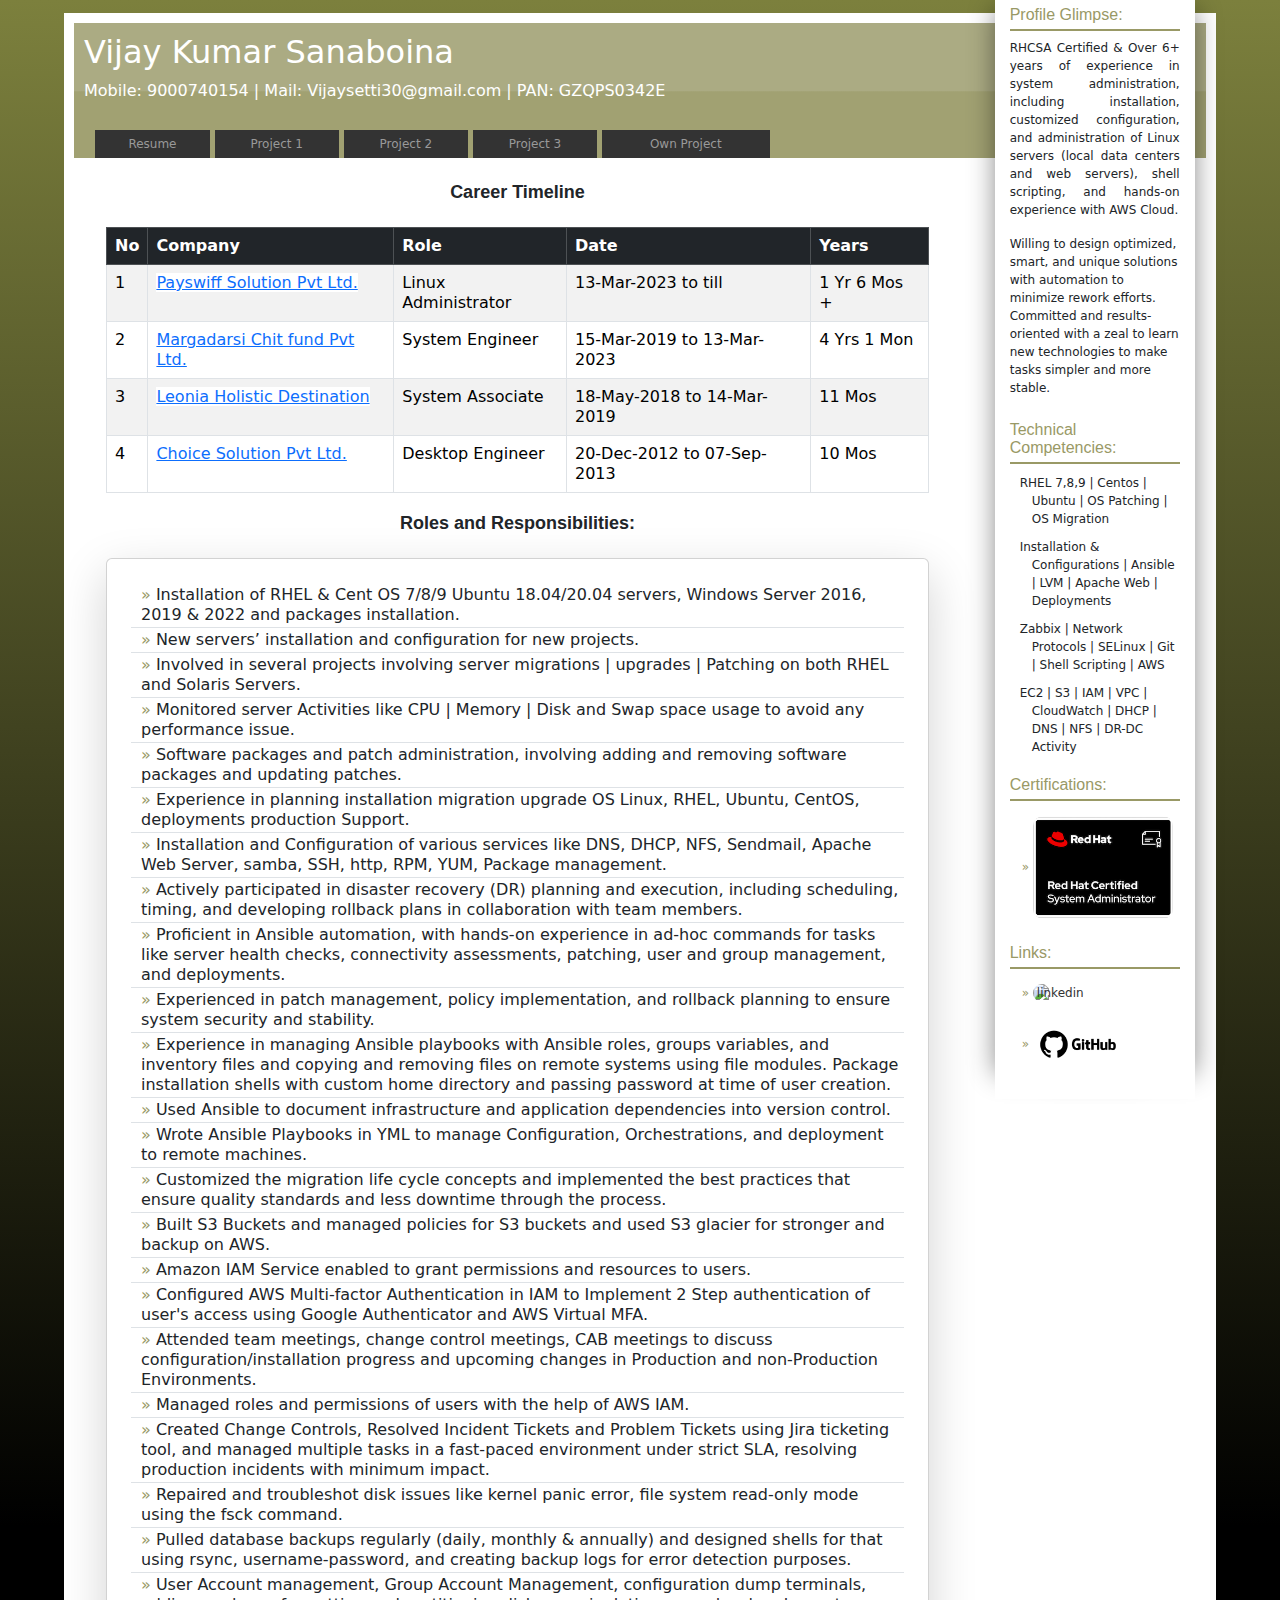
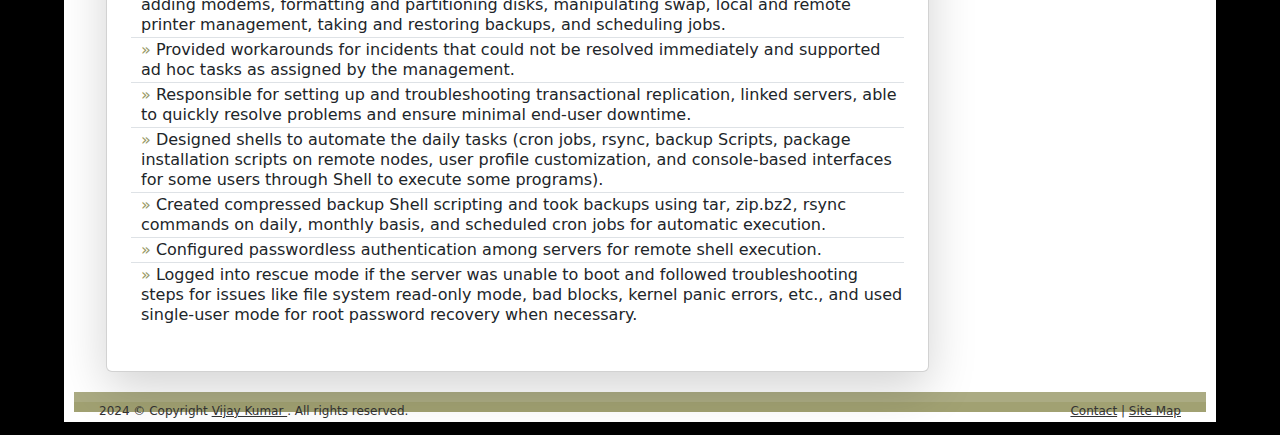
==== index.html @ aaf830ab "Update index.html" ====
<!DOCTYPE html>
<html lang="en">

<head>
	<meta charset="utf-8">
	<meta http-equiv="X-UA-Compatible" content="IE=edge">
	<title>Vijay Resume</title>
	<meta name="viewport" content="width=device-width, initial-scale=1">
	<meta name="Description" lang="en" content="open source x/html and css templates">
	<meta name="author" content="mlp design">
	<meta name="robots" content="index, follow">
	<link rel="stylesheet" href="styles.css">
	<link href="https://cdn.jsdelivr.net/npm/bootstrap@5.3.0-alpha1/dist/css/bootstrap.min.css" rel="stylesheet">
	<!-- Bootstrap JS and dependencies (Popper and Bootstrap JS) CDN -->
	<script src="https://cdn.jsdelivr.net/npm/@popperjs/core@2.11.6/dist/umd/popper.min.js"></script>
	<script src="https://cdn.jsdelivr.net/npm/bootstrap@5.3.0-alpha1/dist/js/bootstrap.min.js"></script>
	<script>
		// Function to display the selected page and hide the other
		function showPage(pageId) {
			// Hide all pages
			var pages = document.querySelectorAll('.page');
			pages.forEach(function (page) {
				page.style.display = 'none';
			});

			// Display the selected page
			document.getElementById(pageId).style.display = 'block';

			// Update active class for menu items
			var links = document.querySelectorAll('#topnav li a');
			links.forEach(function (link) {
				link.classList.remove('active');
			});

			// Add active class to the clicked link
			var selectedLink = document.querySelector(`#topnav li a[href="#${pageId}"]`);
			selectedLink.classList.add('active');
		}

		// Set the default page to 'home'
		window.onload = function () {
			showPage('home'); // Show the Home page by default

		}
	</script>

</head>

<body>
	<!--start wrapper-->
	<div id="wrapper">

		<!--start body-->
		<div id="body">

			<!--start header-->
			<div id="banner">
				<h1>Vijay Kumar Sanaboina </h1>
				<p>Mobile: 9000740154 | Mail: Vijaysetti30@gmail.com | PAN: GZQPS0342E</p>
				<!-- menu -->
				<label for="show-menu" class="responsive">&#9776;</label>
				<input type="checkbox" id="show-menu" role="button">
				<ul id="topnav">
					<li><a href="#" onclick="showPage('home')" class="active"> Resume </a></li>
					<li><a href="#" onclick="showPage('page2')">Project 1</a></li>
					<li><a href="#" onclick="showPage('page3')">Project 2</a></li>
					<li><a href="#" onclick="showPage('page4')">Project 3</a></li>
					<li><a href="#" onclick="showPage('page5')">Own Project</a></li>
				</ul>
				<!-- end menu -->
			</div>
			<!--end of header-->
			<!--start sidebar-->
			<div id="sidebar">
				<!-- Profile Glimpse Section -->
				<div class="sidebar-section">
					<h2 class="section-title">Profile Glimpse:</h2>
					<p class="profile-description" style="text-align: justify;">
						RHCSA Certified & Over 6+ years of experience in system administration, including installation, customized configuration, and administration of Linux servers (local data centers and web servers), shell scripting, and hands-on experience with AWS Cloud.
					</p>
					<p class="profile-description">
						Willing to design optimized, smart, and unique solutions with automation to minimize rework efforts. Committed and results-oriented with a zeal to learn new technologies to make tasks simpler and more stable.
					</p>
				</div>
				
				<!-- Technical Competencies Section -->
				<div class="sidebar-section">
					<h2 class="section-title">Technical Competencies:</h2>
					<ul class="competencies-list">
						<li>RHEL 7,8,9 | Centos | Ubuntu | OS Patching | OS Migration</li>
						<li>Installation & Configurations | Ansible | LVM | Apache Web | Deployments</li>
						<li>Zabbix | Network Protocols | SELinux | Git | Shell Scripting | AWS</li>
						<li>EC2 | S3 | IAM | VPC | CloudWatch | DHCP | DNS | NFS | DR-DC Activity</li>
					</ul>
				</div>
			
				<!-- Certifications Section -->
				<div class="sidebar-section">
					<h2 class="section-title">Certifications:</h2>
					<ul class="certifications-list">
						<li>
							<a href="https://rhtapps.redhat.com/verify?certId=240-163-774">
								<img src="redhat.png" alt="Redhat Certification" class="certification-image" style="width: 140px;border-radius: 10px;">
							</a>
						</li>
					</ul>
				</div>
			
				<!-- Links Section -->
				<div class="sidebar-section">
					<h2 class="section-title">Links:</h2>
					<ul class="links-list">
						<li><a href="https://www.linkedin.com/in/vijay-kumar-sanaboina-860546143/" target="_blank"><img src="linkedin.png" alt="linkedin" style="width: 80px;border-radius: 10px;"></a></li>
						<li><a href="http://www.mlpdesign.net" target="_blank"><img src="GitHub-logo.png" alt="github" style="width: 90px;border-radius: 20px;"></a></li>
					</ul>
				</div>
			</div>
			<div class="clear"></div>
			<!--end of sidebar-->

			<!--start containter-->
			<div id="container">

				<!--start content-->
				<div id="content">
					<div id="home" class="page" style="display:none;">
						<!--post item-->
						<div class="item">
							<div class="container mt-1">
								<h1 class="text-center mb-4"><strong>Career Timeline</strong></h1>

								<!-- Responsive Table with Hover, Striped Rows, and Borders -->
								<div class="table-responsive">
									<table class="table table-striped table-hover table-bordered">
										<thead class="table-dark">
											<tr>
												<th>No</th>
												<th>Company</th>
												<th>Role</th>
												<th>Date</th>
												<th>Years</th>
											</tr>
										</thead>
										<tbody>
											<tr>
												<td>1</td>
												<td><a href="https://www.payswiff.com" target="_blank">Payswiff Solution
														Pvt Ltd.</a></td>
												<td>Linux Administrator</td>
												<td>13-Mar-2023 to till</td>
												<td>1 Yr 6 Mos +</td>
											</tr>
											<tr>
												<td>2</td>
												<td><a href="https://www.margadarsi.com" target="_blank">Margadarsi Chit
														fund Pvt Ltd.</a></td>
												<td>System Engineer</td>
												<td>15-Mar-2019 to 13-Mar-2023</td>
												<td>4 Yrs 1 Mon</td>
											</tr>
											<tr>
												<td>3</td>
												<td><a href="https://www.leonia.in" target="_blank">Leonia Holistic
														Destination</a></td>
												<td>System Associate</td>
												<td>18-May-2018 to 14-Mar-2019</td>
												<td>11 Mos</td>
											</tr>
											<tr>
												<td>4</td>
												<td><a href="https://www.choice-solutions.com" target="_blank">Choice
														Solution Pvt Ltd.</a></td>
												<td>Desktop Engineer</td>
												<td>20-Dec-2012 to 07-Sep-2013</td>
												<td>10 Mos</td>
											</tr>
										</tbody>
									</table>
								</div>
							</div>

							<div class="container mt-1">
								<h1 class="roles-heading text-center mb-4"><strong>Roles and Responsibilities:</strong>
								</h1>

								<div class="card p-4 shadow-lg">
									<div class="roles-list">
										<!-- Use Bootstrap List Group to style without bullet points -->
										<ul class="list-group list-group-flush">
											<li class="list-group-item">Installation of RHEL & Cent OS 7/8/9 Ubuntu
												18.04/20.04 servers, Windows Server 2016, 2019 & 2022 and packages
												installation.</li>
											<li class="list-group-item">New servers’ installation and configuration for
												new projects.</li>
											<li class="list-group-item">Involved in several projects involving server
												migrations | upgrades | Patching on both RHEL and Solaris Servers.</li>
											<li class="list-group-item">Monitored server Activities like CPU | Memory |
												Disk and Swap space usage to avoid any performance issue.</li>
											<li class="list-group-item">Software packages and patch administration,
												involving adding and removing software packages and updating patches.
											</li>
											<li class="list-group-item">Experience in planning installation migration
												upgrade OS Linux, RHEL, Ubuntu, CentOS, deployments production Support.
											</li>
											<li class="list-group-item">Installation and Configuration of various
												services like DNS, DHCP, NFS, Sendmail, Apache Web Server, samba, SSH,
												http, RPM, YUM, Package management.</li>
											<li class="list-group-item">Actively participated in disaster recovery (DR)
												planning and execution, including scheduling, timing, and developing
												rollback plans in collaboration with team members.</li>
											<li class="list-group-item">Proficient in Ansible automation, with hands-on
												experience in ad-hoc commands for tasks like server health checks,
												connectivity assessments, patching, user and group management, and
												deployments.</li>
											<li class="list-group-item">Experienced in patch management, policy
												implementation, and rollback planning to ensure system security and
												stability.</li>
											<li class="list-group-item">Experience in managing Ansible playbooks with
												Ansible roles, groups variables, and inventory files and copying and
												removing files on remote systems using file modules. Package
												installation shells with custom home directory and passing password at
												time of user creation.</li>
											<li class="list-group-item">Used Ansible to document infrastructure and
												application dependencies into version control.</li>
											<li class="list-group-item">Wrote Ansible Playbooks in YML to manage
												Configuration, Orchestrations, and deployment to remote machines.</li>
											<li class="list-group-item">Customized the migration life cycle concepts and
												implemented the best practices that ensure quality standards and less
												downtime through the process.</li>
											<li class="list-group-item">Built S3 Buckets and managed policies for S3
												buckets and used S3 glacier for stronger and backup on AWS.</li>
											<li class="list-group-item">Amazon IAM Service enabled to
												grant permissions and resources to users.</li>
											<li class="list-group-item">Configured AWS Multi-factor Authentication in
												IAM to Implement 2 Step authentication of user's access using Google
												Authenticator and AWS Virtual MFA.</li>
											<li class="list-group-item">Attended team meetings, change control meetings,
												CAB meetings to discuss configuration/installation progress and upcoming
												changes in Production and non-Production Environments.</li>
											<li class="list-group-item">Managed roles and permissions of users with the
												help of AWS IAM.</li>
											<li class="list-group-item">Created Change Controls, Resolved Incident
												Tickets and Problem Tickets using Jira ticketing tool, and managed
												multiple tasks in a fast-paced environment under strict SLA, resolving
												production incidents with minimum impact.</li>
											<li class="list-group-item">Repaired and troubleshot disk issues like kernel
												panic error, file system read-only mode using the fsck command.</li>
											<li class="list-group-item">Pulled database backups regularly (daily,
												monthly & annually) and designed shells for that using rsync,
												username-password, and creating backup logs for error detection
												purposes.</li>
											<li class="list-group-item">User Account management, Group Account
												Management, configuration dump terminals, adding modems, formatting and
												partitioning disks, manipulating swap, local and remote printer
												management, taking and restoring backups, and scheduling jobs.</li>
											<li class="list-group-item">Provided workarounds for incidents that could
												not be resolved immediately and supported ad hoc tasks as assigned by
												the management.</li>
											<li class="list-group-item">Responsible for setting up and troubleshooting
												transactional replication, linked servers, able to quickly resolve
												problems and ensure minimal end-user downtime.</li>
											<li class="list-group-item">Designed shells to automate the daily tasks
												(cron jobs, rsync, backup Scripts, package installation scripts on
												remote nodes, user profile customization, and console-based interfaces
												for some users through Shell to execute some programs).</li>
											<li class="list-group-item">Created compressed backup Shell scripting and
												took backups using tar, zip.bz2, rsync commands on daily, monthly basis,
												and scheduled cron jobs for automatic execution.</li>
											<li class="list-group-item">Configured passwordless authentication among
												servers for remote shell execution.</li>
											<li class="list-group-item">Logged into rescue mode if the server was unable
												to boot and followed troubleshooting steps for issues like file system
												read-only mode, bad blocks, kernel panic errors, etc., and used
												single-user mode for root password recovery when necessary.</li>
										</ul>
									</div>
								</div>
							</div>


						</div>

						<!--end of another post item-->
					</div>
					<!-- Page 2 Content -->
					<div id="page2" class="page" style="display:none;">
						<div class="item">
							<div class="container mt-5">
								<h1 id="Projects" class="text-center"><strong>Project-1</strong></h1>
								<div class="accordion" id="accordionExample">
									<!-- Accordion Item 1: Project Overview (PAYSWIFF SOLUTIONS PVT LTD) -->
									<div class="accordion-item">
										<h2 class="accordion-header" id="headingOne">
											<button class="accordion-button" type="button" data-bs-toggle="collapse"
												data-bs-target="#collapseOne" aria-expanded="true"
												aria-controls="collapseOne">
												<strong>Company Details & Role</strong>
											</button>
										</h2>
										<div id="collapseOne" class="accordion-collapse collapse show"
											aria-labelledby="headingOne" data-bs-parent="#accordionExample">
											<div class="accordion-body">
												<table class="table">
													<thead>
														<tr>
															<th>Company Name</th>
															<th>Product Type</th>
															<th>Designation</th>
															<th>Duration</th>
														</tr>
													</thead>
													<tbody>
														<tr>
															<td>PAYSWIFF SOLUTIONS PVT LTD</td>
															<td>Own Products</td>
															<td>Linux Engineer</td>
															<td>Mar 2023 to Present</td>
														</tr>
													</tbody>
												</table>
											</div>
										</div>
									</div>

									<!-- Accordion Item 2: Project Name and Description -->
									<div class="accordion-item">
										<h2 class="accordion-header" id="headingTwo">
											<button class="accordion-button collapsed" type="button"
												data-bs-toggle="collapse" data-bs-target="#collapseTwo"
												aria-expanded="false" aria-controls="collapseTwo">
												<strong>Project Name and Description</strong>
											</button>
										</h2>
										<div id="collapseTwo" class="accordion-collapse collapse"
											aria-labelledby="headingTwo" data-bs-parent="#accordionExample">
											<div class="accordion-body">
												<p><strong>Project Name:</strong> Internal Project</p>
												<p><strong>Description:</strong> Deploying and managing various Linux
													servers and applications.</p>
												<p><strong>Certification:</strong> <a
														href="https://rhtapps.redhat.com/verify?certId=240-163-774"
														target="_blank">RHCSA</a></p>
											</div>
										</div>
									</div>

									<!-- Accordion Item 3: Roles & Responsibilities (Part 1) -->
									<div class="accordion-item">
										<h2 class="accordion-header" id="headingThree">
											<button class="accordion-button collapsed" type="button"
												data-bs-toggle="collapse" data-bs-target="#collapseThree"
												aria-expanded="false" aria-controls="collapseThree">
												<strong>Roles & Responsibilities (Part 1)</strong>
											</button>
										</h2>
										<div id="collapseThree" class="accordion-collapse collapse"
											aria-labelledby="headingThree" data-bs-parent="#accordionExample">
											<div class="accordion-body">
												<h5>Roles & Responsibilities:</h5>
												<ul>
													<li>Worked as engineer – Operations (L1/L2 Support)</li>
													<li>Installation of RHEL & Cent OS 6/7/8, Ubuntu 18.04/20.04
														servers, Windows Server 2016, 2019 & 2022 and packages
														installation.</li>
													<li>Installing/Configuring Java, Tomcat8/9, Glassfish4.1, Node.js,
														Angular, MySQL, Apache and other applications as per
														requirement.</li>
													<li>Assisted in the deployment and maintenance of over 250+ Linux
														servers, honing skills in server management and configuration.
													</li>
													<li>Created and maintained user accounts, Groups, permissions, and
														access rights, establishing a foundation for system security
														protocols.</li>
													<li>Supported the roll-out of system updates and patches through
														Ansible, ensuring 99.9% system availability.</li>
												</ul>
											</div>
										</div>
									</div>

									<!-- Accordion Item 4: Roles & Responsibilities (Part 2) -->
									<div class="accordion-item">
										<h2 class="accordion-header" id="headingFour">
											<button class="accordion-button collapsed" type="button"
												data-bs-toggle="collapse" data-bs-target="#collapseFour"
												aria-expanded="false" aria-controls="collapseFour">
												<strong>Roles & Responsibilities (Part 2)</strong>
											</button>
										</h2>
										<div id="collapseFour" class="accordion-collapse collapse"
											aria-labelledby="headingFour" data-bs-parent="#accordionExample">
											<div class="accordion-body">
												<ul>
													<li>Conducted regular system maintenance tasks, ensuring the
														reliability and stability of end-user computing platforms.</li>
													<li>Automated server health checks, which reduced the mean time to
														resolve (MTTR) server issues by 25%.</li>
													<li>Implemented a security protocol that leveraged SELinux, reducing
														system vulnerability exposure by over 50%.</li>
													<li>Customized Ansible Playbooks for system automation tasks,
														increasing the productivity of the admin team by 35%.</li>
													<li>Hands-on experience handling Kernel panic issues like Control-D,
														grub, bluescreen errors.</li>
													<li>Created user-friendly documentation on IT procedures, enhancing
														efficiency and user self-sufficiency.</li>
													<li>Manage FTP Accounts: Create/Delete/Modify user accounts
														information and resetting of passwords.</li>
													<li>Configuring LVM and managing the volumes.</li>
													<li>Installed and configured Apache server. Installed SSL
														certificates. Renewed SSL yearly.</li>
													<li>Responsible for Installation, Configuration, and support of
														Tomcat application.</li>
													<li>Deploying and maintaining various versions of Payswiff product,
														as per demand.</li>
													<li>Troubleshooting and configuring SSH, telnet related issues and
														customizing the default port usage of SSH to some servers to
														maintain company confidential information security purpose.</li>
													<li>Responsible for monitoring the application and all the servers
														on a daily basis.</li>
													<li>Have a habit of documenting all the daily work done as a daily
														report and sending it out to the manager.</li>
												</ul>
											</div>
										</div>
									</div>
								</div>
							</div>
						</div>
					</div>

					<!-- Page 3 Content -->
					<div id="page3" class="page" style="display:none;">
						<div class="item">
							<div class="container mt-5">
								<h1 id="Projects" class="text-center"><strong>Project-2</strong></h1>
								<div class="accordion" id="accordionExample">

									<!-- Accordion Item 1: Project Overview (Margadarsi Chit Fund Pvt Ltd) -->
									<div class="accordion-item">
										<h2 class="accordion-header" id="headingOne">
											<button class="accordion-button" type="button" data-bs-toggle="collapse"
												data-bs-target="#collapseOne" aria-expanded="true"
												aria-controls="collapseOne">
												<strong>Company Details & Role</strong>
											</button>
										</h2>
										<div id="collapseOne" class="accordion-collapse collapse show"
											aria-labelledby="headingOne" data-bs-parent="#accordionExample">
											<div class="accordion-body">
												<table class="table">
													<thead>
														<tr>
															<th>Company Name</th>
															<th>Product Type</th>
															<th>Designation</th>
															<th>Duration</th>
														</tr>
													</thead>
													<tbody>
														<tr>
															<td>Margadarsi Chit Fund Pvt Ltd</td>
															<td>Own Products</td>
															<td>System Engineer</td>
															<td>Mar 2019 to Mar 2023</td>
														</tr>
													</tbody>
												</table>
											</div>
										</div>
									</div>

									<!-- Accordion Item 2: Project Name and Description -->
									<div class="accordion-item">
										<h2 class="accordion-header" id="headingTwo">
											<button class="accordion-button collapsed" type="button"
												data-bs-toggle="collapse" data-bs-target="#collapseTwo"
												aria-expanded="false" aria-controls="collapseTwo">
												<strong>Project Name and Description</strong>
											</button>
										</h2>
										<div id="collapseTwo" class="accordion-collapse collapse"
											aria-labelledby="headingTwo" data-bs-parent="#accordionExample">
											<div class="accordion-body">
												<p><strong>Project Name:</strong> Internal Project</p>
												<p><strong>Description:</strong> Deploying and managing various Linux
													servers and Desktop and Network.</p>
											</div>
										</div>
									</div>

									<!-- Accordion Item 3: Roles & Responsibilities (Part 1) -->
									<div class="accordion-item">
										<h2 class="accordion-header" id="headingThree">
											<button class="accordion-button collapsed" type="button"
												data-bs-toggle="collapse" data-bs-target="#collapseThree"
												aria-expanded="false" aria-controls="collapseThree">
												<strong>Roles & Responsibilities (Part 1)</strong>
											</button>
										</h2>
										<div id="collapseThree" class="accordion-collapse collapse"
											aria-labelledby="headingThree" data-bs-parent="#accordionExample">
											<div class="accordion-body">
												<h5>Roles & Responsibilities:</h5>
												<ul>
													<li>Installation of RHEL & Cent OS 6/7/8, Ubuntu 18.04/20.04
														servers, and packages installation.</li>
													<li>Installation and migration knowledge on physical servers like
														HPe Proliant DL180, Power Edge T550 Tower Server, HPE DL360, IBM
														X, Blade Series Server with ILO Configuration.</li>
													<li>Involved in several projects involving server migrations,
														upgrades, and patching on both RHEL and Solaris Servers.</li>
													<li>Monitored server activities like CPU, Memory, Disk, and Swap
														space usage to avoid any performance issues.</li>
													<li>Software packages and patch administration, involving adding and
														removing software packages and updating patches.</li>
													<li>Maintaining a consistently high level of service delivery for
														requests and changes.</li>
												</ul>
											</div>
										</div>
									</div>

									<!-- Accordion Item 4: Roles & Responsibilities (Part 2) -->
									<div class="accordion-item">
										<h2 class="accordion-header" id="headingFour">
											<button class="accordion-button collapsed" type="button"
												data-bs-toggle="collapse" data-bs-target="#collapseFour"
												aria-expanded="false" aria-controls="collapseFour">
												<strong>Roles & Responsibilities (Part 2)</strong>
											</button>
										</h2>
										<div id="collapseFour" class="accordion-collapse collapse"
											aria-labelledby="headingFour" data-bs-parent="#accordionExample">
											<div class="accordion-body">
												<ul>
													<li>Pulling database backups regularly (daily, monthly, and
														annually) and designing shells for that by using rsync,
														username-password, and creating backup logs for error detection
														purposes.</li>
													<li>User Account management, Group Account Management, configuration
														dump terminals, adding modems, formatting and partitioning
														disks, manipulating swap, local and remote printer management,
														taking and restoring backups, scheduling jobs.</li>
													<li>Handled several upgrades and patching tasks for RHEL and Solaris
														servers.</li>
													<li>Implemented a security protocol that leveraged SELinux, reducing
														system vulnerability exposure by over 50%.</li>
													<li>Created and maintained user accounts, groups, permissions, and
														access rights, establishing a foundation for system security
														protocols.</li>
													<li>Performed regular system maintenance tasks, ensuring the
														reliability and stability of the platforms.</li>
												</ul>
											</div>
										</div>
									</div>

								</div>
							</div>


						</div>
					</div>

					<!-- Page 4 Content -->
					<div id="page4" class="page" style="display:none;">
						<div class="item">
							<div class="container mt-5">
								<h1 id="Projects" class="text-center"><strong>Project-3</strong></h1>
								<div class="accordion" id="accordionExample">

									<!-- Accordion Item 1: Project Overview (Margadarsi Chit Fund Pvt Ltd) -->
									<div class="accordion-item">
										<h2 class="accordion-header" id="headingOne">
											<button class="accordion-button" type="button" data-bs-toggle="collapse"
												data-bs-target="#collapseOne" aria-expanded="true"
												aria-controls="collapseOne">
												<strong>Company Details & Role</strong>
											</button>
										</h2>
										<div id="collapseOne" class="accordion-collapse collapse show"
											aria-labelledby="headingOne" data-bs-parent="#accordionExample">
											<div class="accordion-body">
												<table class="table">
													<thead>
														<tr>
															<th>Company Name</th>
															<th>Product Type</th>
															<th>Designation</th>
															<th>Duration</th>
														</tr>
													</thead>
													<tbody>
														<tr>
															<td>Leonia Holistic</td>
															<td>Own Products</td>
															<td>Technical Associate</td>
															<td>Mar 2018 to Mar 2019</td>
														</tr>
													</tbody>
												</table>
											</div>
										</div>
									</div>

									<!-- Accordion Item 2: Project Name and Description -->
									<div class="accordion-item">
										<h2 class="accordion-header" id="headingTwo">
											<button class="accordion-button collapsed" type="button"
												data-bs-toggle="collapse" data-bs-target="#collapseTwo"
												aria-expanded="false" aria-controls="collapseTwo">
												<strong>Project Name and Description</strong>
											</button>
										</h2>
										<div id="collapseTwo" class="accordion-collapse collapse"
											aria-labelledby="headingTwo" data-bs-parent="#accordionExample">
											<div class="accordion-body">
												<p><strong>Project Name:</strong> Internal Project</p>
												<p><strong>Description:</strong> Deploying and managing Windows, Linux, Ubuntu, and Desktop and Network.</p>
											</div>
										</div>
									</div>

									

									<!-- Accordion Item 4: Roles & Responsibilities (Part 2) -->
									<div class="accordion-item">
										<h2 class="accordion-header" id="headingFour">
											<button class="accordion-button collapsed" type="button"
												data-bs-toggle="collapse" data-bs-target="#collapseFour"
												aria-expanded="false" aria-controls="collapseFour">
												<strong>Roles & Responsibilities</strong>
											</button>
										</h2>
										<div id="collapseFour" class="accordion-collapse collapse"
											aria-labelledby="headingFour" data-bs-parent="#accordionExample">
											<div class="accordion-body">
												<ul>
													<li>Working on Linux servers in virtualized environment</li>
													<li>Creating Basic file permissions</li>
													<li>Managing file systems (Creating file systems, extending file
														systems)</li>
													<li>Adding and Removing Packages using RPM and YUM</li>
													<li>Hands-on experience in User Administration Activities - Account
														Creation/Deletion/Modification</li>
													<li>Installing Firmware Upgrades, kernel patches, system
														configuration, performance tuning on C Unix/Linux systems</li>
													<li>Install and test desktop software applications and internet
														browsers</li>
												</ul>
											</div>
										</div>
									</div>

								</div>
							</div>
						</div>
					</div>

					<!-- Page 5 Content -->
					<div id="page5" class="page" style="display:none;">
						<div class="item">
							<div class="container mt-5">
								<h1 id="Projects" class="text-center"><strong>Own Project</strong></h1>
								<div class="accordion" id="accordionExample">

									<!-- Accordion Item 1: Project Overview (Margadarsi Chit Fund Pvt Ltd) -->
									<div class="accordion-item">
										<h2 class="accordion-header" id="headingOne">
											<button class="accordion-button" type="button" data-bs-toggle="collapse"
												data-bs-target="#collapseOne" aria-expanded="true"
												aria-controls="collapseOne">
												<strong>Company Details & Role</strong>
											</button>
										</h2>
										<div id="collapseOne" class="accordion-collapse collapse show"
											aria-labelledby="headingOne" data-bs-parent="#accordionExample">
											<div class="accordion-body">
												<table class="table">
													<thead>
														<tr>
															<th>Company Name</th>
															<th>Product Type</th>
															<th>Designation</th>
															<th>Duration</th>
														</tr>
													</thead>
													<tbody>
														<tr>
															<td>Self Project</td>
															<td>Web Depolyment</td>
															<td>Linux environment</td>
															<td>On Going</td>
														</tr>
													</tbody>
												</table>
											</div>
										</div>
									</div>

									<!-- Accordion Item 2: Project Name and Description -->
									<div class="accordion-item">
										<h2 class="accordion-header" id="headingTwo">
											<button class="accordion-button collapsed" type="button"
												data-bs-toggle="collapse" data-bs-target="#collapseTwo"
												aria-expanded="false" aria-controls="collapseTwo">
												<strong>Project Name and Description</strong>
											</button>
										</h2>
										<div id="collapseTwo" class="accordion-collapse collapse"
											aria-labelledby="headingTwo" data-bs-parent="#accordionExample">
											<div class="accordion-body">
												<p><strong>Project Name:</strong> Self Project</p>
												<p><strong>Description:</strong> Installing Linux servers & Deploying web application.</p>
											</div>
										</div>
									</div>

									

									<!-- Accordion Item 4: Roles & Responsibilities (Part 2) -->
									<div class="accordion-item">
										<h2 class="accordion-header" id="headingFour">
											<button class="accordion-button collapsed" type="button"
												data-bs-toggle="collapse" data-bs-target="#collapseFour"
												aria-expanded="false" aria-controls="collapseFour">
												<strong>Roles & Responsibilities</strong>
											</button>
										</h2>
										<div id="collapseFour" class="accordion-collapse collapse"
											aria-labelledby="headingFour" data-bs-parent="#accordionExample">
											<div class="accordion-body">
												<ul>
													<li>Linux Servers Installation.</li>
													<li>Ansible & Ngnix Install and Configuration.</li>
													<li>Good hands-on Experience in Ansible ad-hoc commands</li>
													<li>Adding and Removing Packages using RPM and YUM</li>
													<li>Hands-on experience in User Administration Activities - Account
														Creation/Deletion/Modification</li>
													<li>Installing Firmware Upgrades, kernel patches, system
														configuration, performance tuning on C Unix/Linux systems</li>
													<li>Install and test desktop software applications and internet
														browsers</li>
												</ul>
											</div>
										</div>
									</div>

								</div>
							</div>
						</div>
						</div>
					</div>
					<!--end of content-->

				</div>

				<!--end of container-->

			</div>
			<!--end of body-->

			<!--start footer-->
			<div id="footer">
				<div>
					<span class="left">2024 &copy; Copyright <a href="#">Vijay Kumar </a>. All rights reserved.</span>
				<span class="right"><a href="#">Contact</a> | <a href="#">Site Map</a></span>
				<p class="show-footer">2017 &copy; Copyright <a href="#">Your Name</a>. All rights reserved.<br /><a
						href="#">Contact</a> | <a href="#">Site Map</a></p>
				</div>
			</div>
			<!--end of footer-->

		</div>
		<!--end of wrapper-->

		
		</div>
		<!--end of credits-->

</body>

</html>
---- styles.css ----
/*  
Template Name: mlpdesign07.1 Khaki
Version: Pure CSS version
Author:webmasterneo, MLP Design
Author URI: http://www.mlpdesign.net/
*/

/* Global Settings */
@import url(https://fonts.googleapis.com/css?family=Open+Sans);
body {
background: #000;
background: -moz-linear-gradient(top, #7c803d 0%, #000000 75%, #000000 100%);
background: -webkit-gradient(left top, left bottom, color-stop(0%, #7c803d), color-stop(75%, #000000), color-stop(100%, #000000));
background: -webkit-linear-gradient(top, #7c803d 0%, #000000 75%, #000000 100%);
background: -o-linear-gradient(top, #7c803d 0%, #000000 75%, #000000 100%);
background: -ms-linear-gradient(top, #7c803d 0%, #000000 75%, #000000 100%);
background: linear-gradient(to bottom, #7c803d 0%, #000000 75%, #000000 100%);
filter: progid:DXImageTransform.Microsoft.gradient( startColorstr='#7c803d', endColorstr='#000000', GradientType=0 );
	color: #111;
	margin: 0.05;
	font-family: 'Open Sans', sans-serif;
	font-size: 13px;
	line-height: 18px;
	min-width: 600px;
}
h1 {
	font-size: 20px;
	line-height: 9px;
}
h2 {
	font-size: 18px;
	line-height: 22px;
}
h3 {
	font-size: 16px;
	line-height: 20px;
}
a {
	background-color: inherit;
	color: #996;
	text-decoration: none;
}
a:hover {
	text-decoration: underline;
}
blockquote {
	background-color: inherit;
	color: #999;
	font: italic 15px "Times New Roman", serif;
	border-left: 5px solid #996;
	padding: 2px 15px;
}

/* Wrapper Settings */
#wrapper {
	background: #fff;
	border: none;
	padding: 10px;
	margin: 1% auto;
	width: 90%;
}

#body {
	margin: 0;
}

#container {
	padding: 0;
	margin: 0;
	}

/* Other Settings*/

#banner {
	position: relative;
	padding: 10px;
	height: 135px;
	border: 0px;
	color: #fff;
	background: #abab83;
	background: -moz-linear-gradient(top, #abab83 0%, #abab83 0%, #abab83 50%, #a1a172 51%, #a1a172 100%);
	background: -webkit-gradient(left top, left bottom, color-stop(0%, #abab83), color-stop(0%, #abab83), color-stop(50%, #abab83), color-stop(51%, #a1a172), color-stop(100%, #a1a172));
	background: -webkit-linear-gradient(top, #abab83 0%, #abab83 0%, #abab83 50%, #a1a172 51%, #a1a172 100%);
	background: -o-linear-gradient(top, #abab83 0%, #abab83 0%, #abab83 50%, #a1a172 51%, #a1a172 100%);
	background: -ms-linear-gradient(top, #abab83 0%, #abab83 0%, #abab83 50%, #a1a172 51%, #a1a172 100%);
	background: linear-gradient(to bottom, #abab83 0%, #abab83 0%, #abab83 50%, #a1a172 51%, #a1a172 100%);
	filter: progid:DXImageTransform.Microsoft.gradient( startColorstr='#abab83', endColorstr='#a1a172', GradientType=0 );
}

#banner h1 {
	font-size: 32px;
}

#banner h1 em {
	font-style: normal;
	text-decoration: none;
	color: #111;
}

#show-menu {
	display: none;
}
.responsive {
	background-color: inherit;
	color: #fff;
	text-align: left;
	font-weight: normal;
	font-size: 1.5em;
	padding: 0;
	position: absolute;
	top: 80%;
	display: none;
}

ul#topnav {
	list-style-type: none;
	margin: 0 0 0 1%;
	display: table;
	padding: 0;
	overflow: hidden;
	width: 60%;
	position: absolute;
	bottom: 0;
}

ul#topnav li {
	display: table-cell;
	text-align: center;
}

ul#topnav li a {
	background: #333;
	color: #999;
	border: none;
	display: block;
	margin-right: 5px;
	padding: 5px 0px;
	text-decoration: none;
	font-size: 12px;
}

ul#topnav li a.active,
ul#topnav li a.active:hover {
	background: #fff;
	color: #333;
}

ul#topnav li a:hover {
	background: #cc9;
	color: #111;
}

#sidebar {
	background: #fff;
	float: right;
	width: 200px;
	margin: -175px 1% 50px auto;
	padding: 15px;
	font-size: 12px;
	-webkit-box-shadow: 25px 0px 25px -25px rgba(0, 0, 0, 0.45),
		-25px 0px 25px -25px rgba(0, 0, 0, 0.45);
	-moz-box-shadow: 25px 0px 25px -25px rgba(0, 0, 0, 0.45),
		-25px 0px 25px -25px rgba(0, 0, 0, 0.45);
	box-shadow: 25px 0px 25px -25px rgba(0, 0, 0, 0.45),
		-25px 0px 25px -25px rgba(0, 0, 0, 0.45);
	position: relative;
}

#sidebar h2 {
	background-color: inherit;
	color: #996;
	font: normal 16px Arial, sans-serif;
	border-bottom: 2px solid #996;
	padding: 8px 0 5px 0;
}

#sidebar ul {
	list-style: none;
	padding: 2px;
	margin: 0;
}

#sidebar ul li {
	list-style-position: inside;
	padding: 0 0 10px 20px;
	text-indent: -1em;
}

#sidebar ul li a {
	background-color: inherit;
	color: #333;
	text-decoration: none;
	padding: 5px 2px;
	display: block;
}

#sidebar ul li a:hover {
	background-color: #cc9;
	color: #fff;
}

#sidebar ul li a:before {
	content: "\00BB  ";
	color: #996;
}

#content {
	text-align: left;
	padding: 20px;
	margin-right: 245px;
}

#content h1 {
	font: normal 18px Arial, sans-serif;
	padding: 0;
}

#content ul {
	list-style: none;
}

#content ul li {
	padding: 2px 0 2px 10px;
	margin: 0;
}

#content ul li:before {
	content: "\00BB  ";
	color: #996;
}

#content .item {
	line-height: 1.25em;
	margin: 0;
}

#content .item p {
	text-align: justify;
}

#content .item span {
	background-color: inherit;
	color: #999;
	font-size: 11px;
}

#footer {
	padding: 10px;
	
	border: 0px;
	color: #333;
	font-size: 12px;
	background: #abab83;
	background: -moz-linear-gradient(top, #abab83 0%, #abab83 0%, #abab83 50%, #a1a172 51%, #a1a172 100%);
	background: -webkit-gradient(left top, left bottom, color-stop(0%, #abab83), color-stop(0%, #abab83), color-stop(50%, #abab83), color-stop(51%, #a1a172), color-stop(100%, #a1a172));
	background: -webkit-linear-gradient(top, #abab83 0%, #abab83 0%, #abab83 50%, #a1a172 51%, #a1a172 100%);
	background: -o-linear-gradient(top, #abab83 0%, #abab83 0%, #abab83 50%, #a1a172 51%, #a1a172 100%);
	background: -ms-linear-gradient(top, #abab83 0%, #abab83 0%, #abab83 50%, #a1a172 51%, #a1a172 100%);
	background: linear-gradient(to bottom, #abab83 0%, #abab83 0%, #abab83 50%, #a1a172 51%, #a1a172 100%);
	filter: progid:DXImageTransform.Microsoft.gradient( startColorstr='#abab83', endColorstr='#a1a172', GradientType=0 );
	clear: both;
	height: fit-content;
	
}

#footer a {
	background-color: inherit;
	color: #333;
}

#footer a:hover {
	background-color: inherit;
	color: #fff;
	text-decoration: none;
}

#footer span.left {
	text-align: left;
	padding-left: 15px;
	float: left;
}

#footer span.right {
	text-align: right;
	padding-right: 15px;
	float: right;
}

#footer p.show-footer {
	margin: 0;
	display: none;
}

#credits {
	width: 90%;
	background-color: inherit;
	color: #999;
	position: relative;
	bottom: 0;
	padding: 10px 0;
	font: normal 11px Arial, sans-serif;
	text-align: right;
	margin: 0 auto;
}

#credits a {
	background-color: inherit;
	color: #999;
	text-decoration: none;
}

#credits a:hover {
	background-color: inherit;
	color: #fff;
	text-decoration: none;
}

/* Begin responsive styles */
@media screen and (max-width : 700px){

body { font-size:12px; }
blockquote {
	font-size: 13px;
	border-left-width: 3px;
	padding: 1px 5px 1px 10px;
	margin: 0;
}
/* banner */
/*#banner { height:170px;}*/
#banner h1 {font-size:28px;}
#banner p {width:60%;}

/* menu */
ul#topnav {display:none;}
.responsive { display:block;}
#show-menu:checked ~ ul#topnav {display: block; position: absolute; top:100%; width:50%; margin:0 0 0 -8%; overflow:visible;}
ul#topnav li { display: block; text-align:left; margin:0 0 1px 15%;}
ul#topnav li a { padding-left:20px; border-radius: 0px; -moz-border-radius: 0px; -webkit-border-radius: 0px; font-size:10px;}
/*ul#topnav li a:hover { background: rgba(255,0,85,1); color:rgba(255,255,255,255);}*/
ul#topnav li a.active, ul#topnav li a.active:hover {    background: #eee;  color: #000;}


/* sidebar */
#sidebar { width: 28%; padding:5px; font-size:10px; line-height:1.25em; }
#sidebar h2 { font-size:12px; }

/* content */
#content { margin-right: 33%;}
#content h1 { font-size:14px; font-weight:bold;}
#content .item span { font-size:10px;}
#content ul {margin-left:0; padding-left:0;}
#content ul li {margin-left:0; padding-left:0;}


/* footer */
#footer { font-size:10px; text-align: center; padding-bottom:20px;}
#footer span {display:none;}
#footer p.show-footer {display: block; }
#credits { font-size:80%; text-align:center;}
}


/* Custom CSS for alternating row colors */
.table-striped tbody tr:nth-of-type(odd) {
	background-color: #afceec; /* Light gray for odd rows */
	color: rgb(241, 188, 188);
}
.table-striped tbody tr:nth-of-type(even) {
	background-color: #ffffff; /* White for even rows */
}
/* Custom header color */
.table-dark thead {
	background-color: #a1c5e9; /* Dark color for the header */
	color:rgb(104, 165, 221);
}
/* Custom Styling for the Roles and Responsibilities Section */
.roles-heading {
	
	font-weight: bold;
	margin-bottom: 20px;
}
.roles-list {
	margin-bottom: 20px;
}
.roles-list p {
	font-size: 1.1rem;
	margin-left: 20px;
	line-height: 1.6;
}
/* Highlighting specific lines */
.highlight-text {
	background-color: #46df20; /* Yellow background */
	font-weight: bold;
	width: fit-content;
}
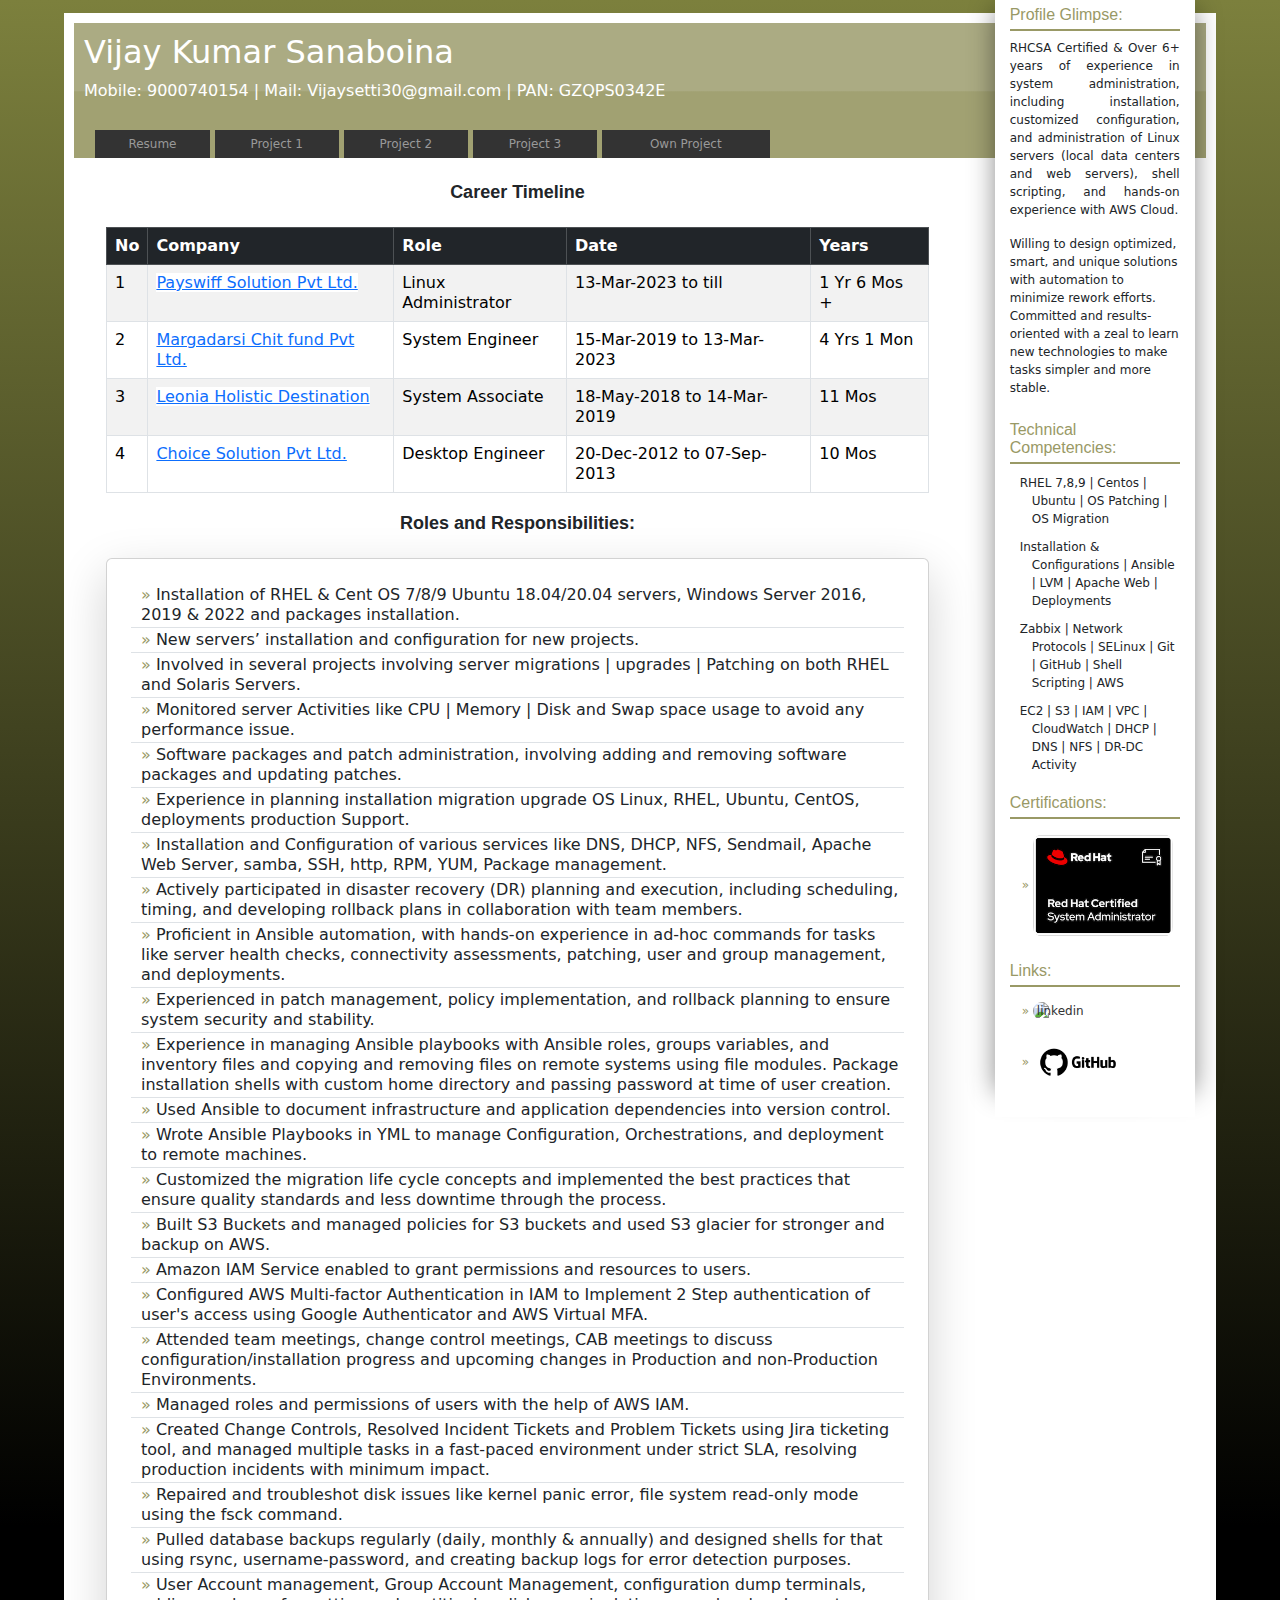
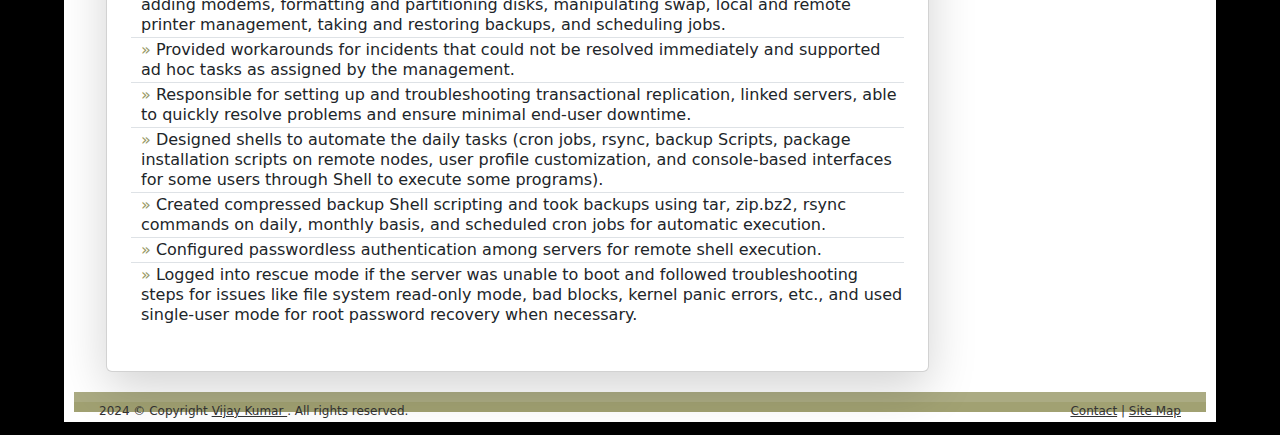
==== commit d53777d9: "Update index.html" ====
--- a/index.html
+++ b/index.html
@@ -89,7 +89,7 @@
 					<ul class="competencies-list">
 						<li>RHEL 7,8,9 | Centos | Ubuntu | OS Patching | OS Migration</li>
 						<li>Installation & Configurations | Ansible | LVM | Apache Web | Deployments</li>
-						<li>Zabbix | Network Protocols | SELinux | Git | Shell Scripting | AWS</li>
+						<li>Zabbix | Network Protocols | SELinux | Git | GitHub | Shell Scripting | AWS</li>
 						<li>EC2 | S3 | IAM | VPC | CloudWatch | DHCP | DNS | NFS | DR-DC Activity</li>
 					</ul>
 				</div>
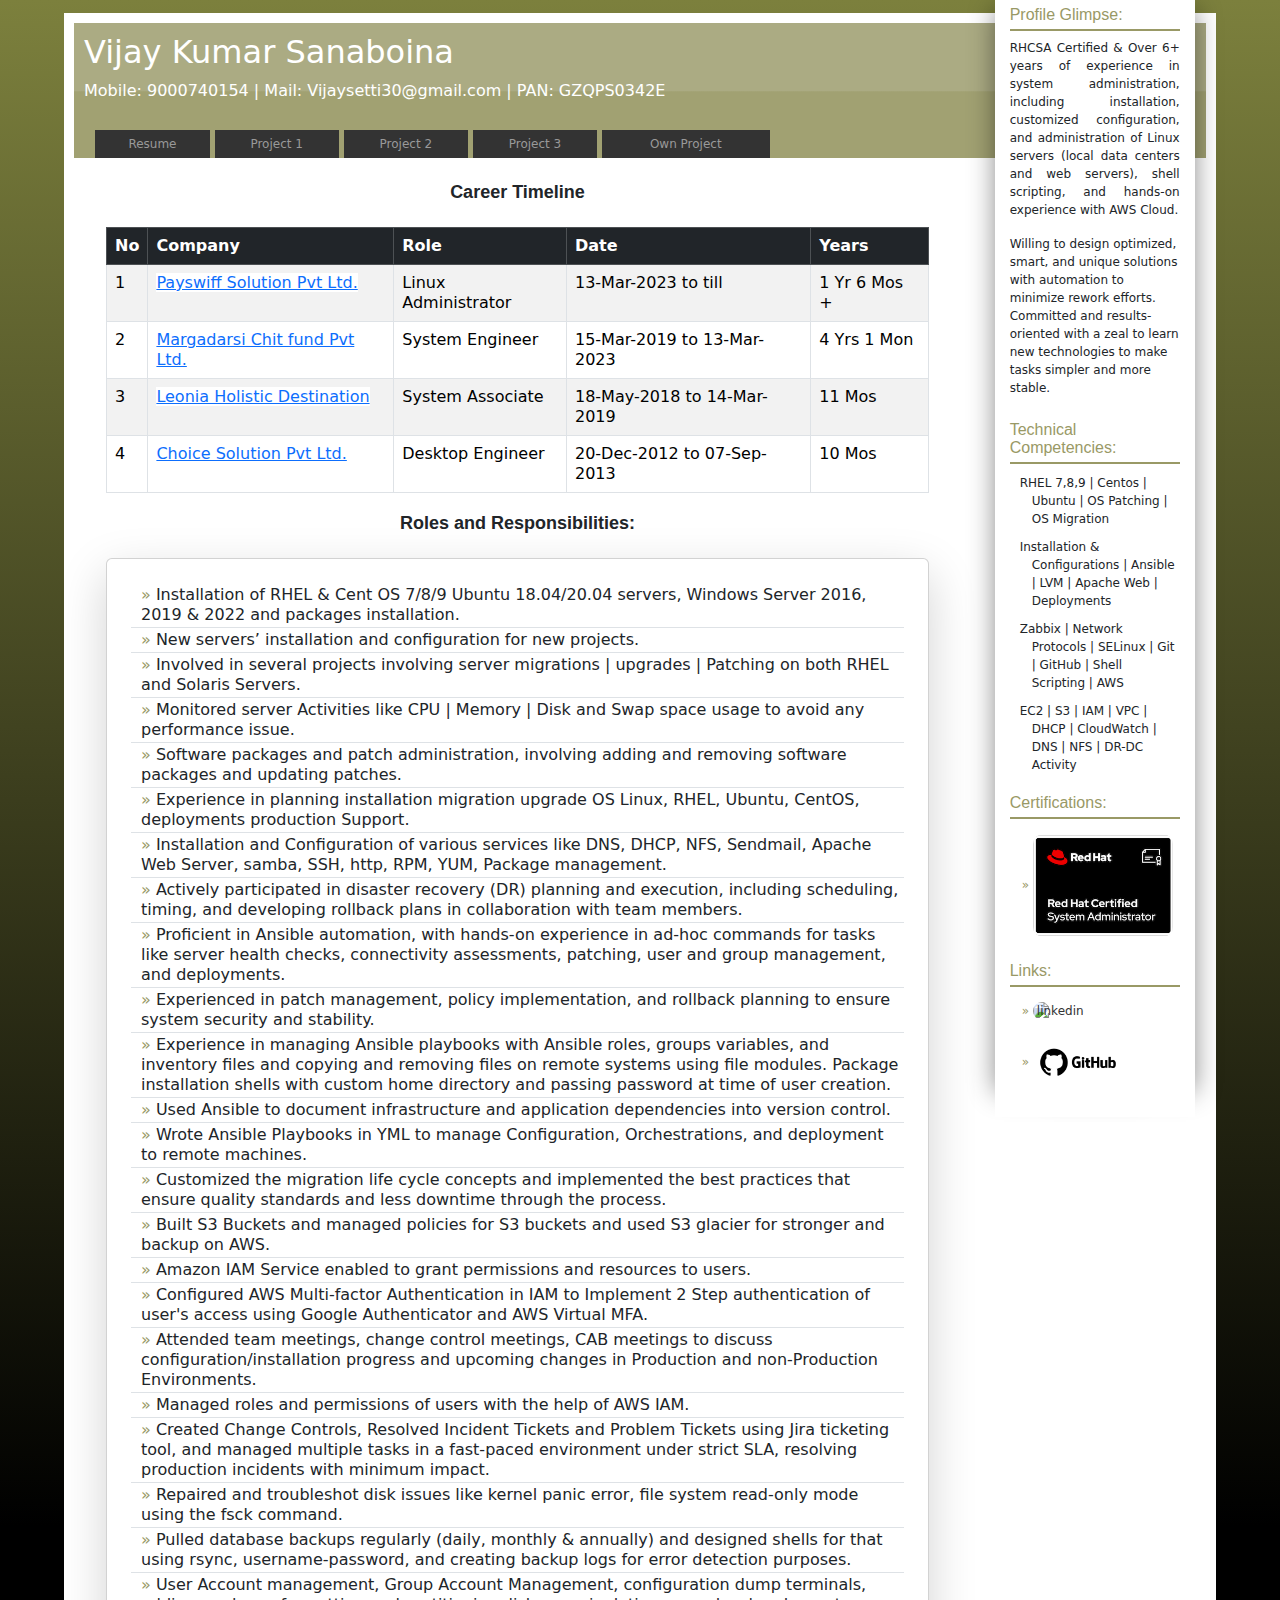
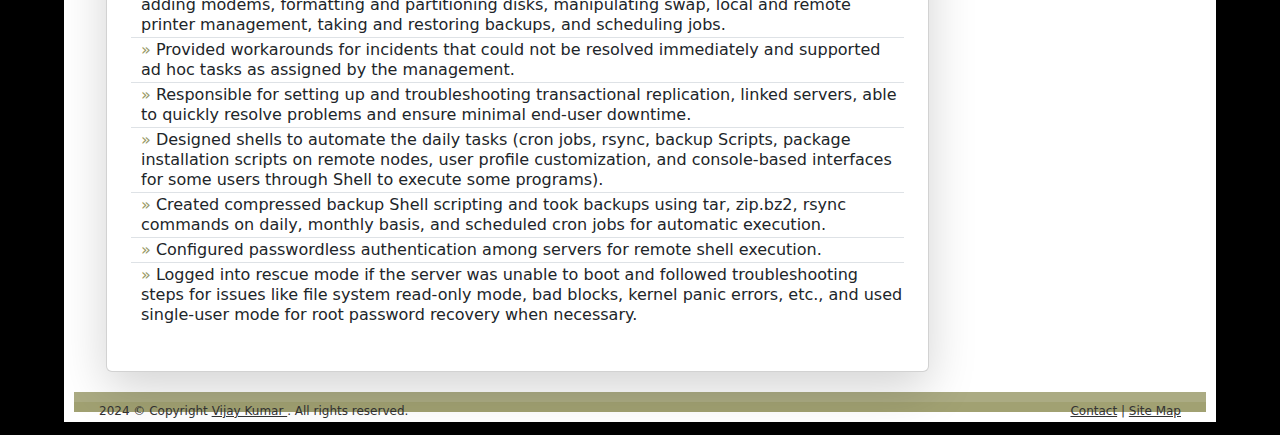
==== commit ba37b398: "Update index.html" ====
--- a/index.html
+++ b/index.html
@@ -90,7 +90,7 @@
 						<li>RHEL 7,8,9 | Centos | Ubuntu | OS Patching | OS Migration</li>
 						<li>Installation & Configurations | Ansible | LVM | Apache Web | Deployments</li>
 						<li>Zabbix | Network Protocols | SELinux | Git | GitHub | Shell Scripting | AWS</li>
-						<li>EC2 | S3 | IAM | VPC | CloudWatch | DHCP | DNS | NFS | DR-DC Activity</li>
+						<li>EC2 | S3 | IAM | VPC | DHCP | CloudWatch | DNS | NFS | DR-DC Activity</li>
 					</ul>
 				</div>
 			
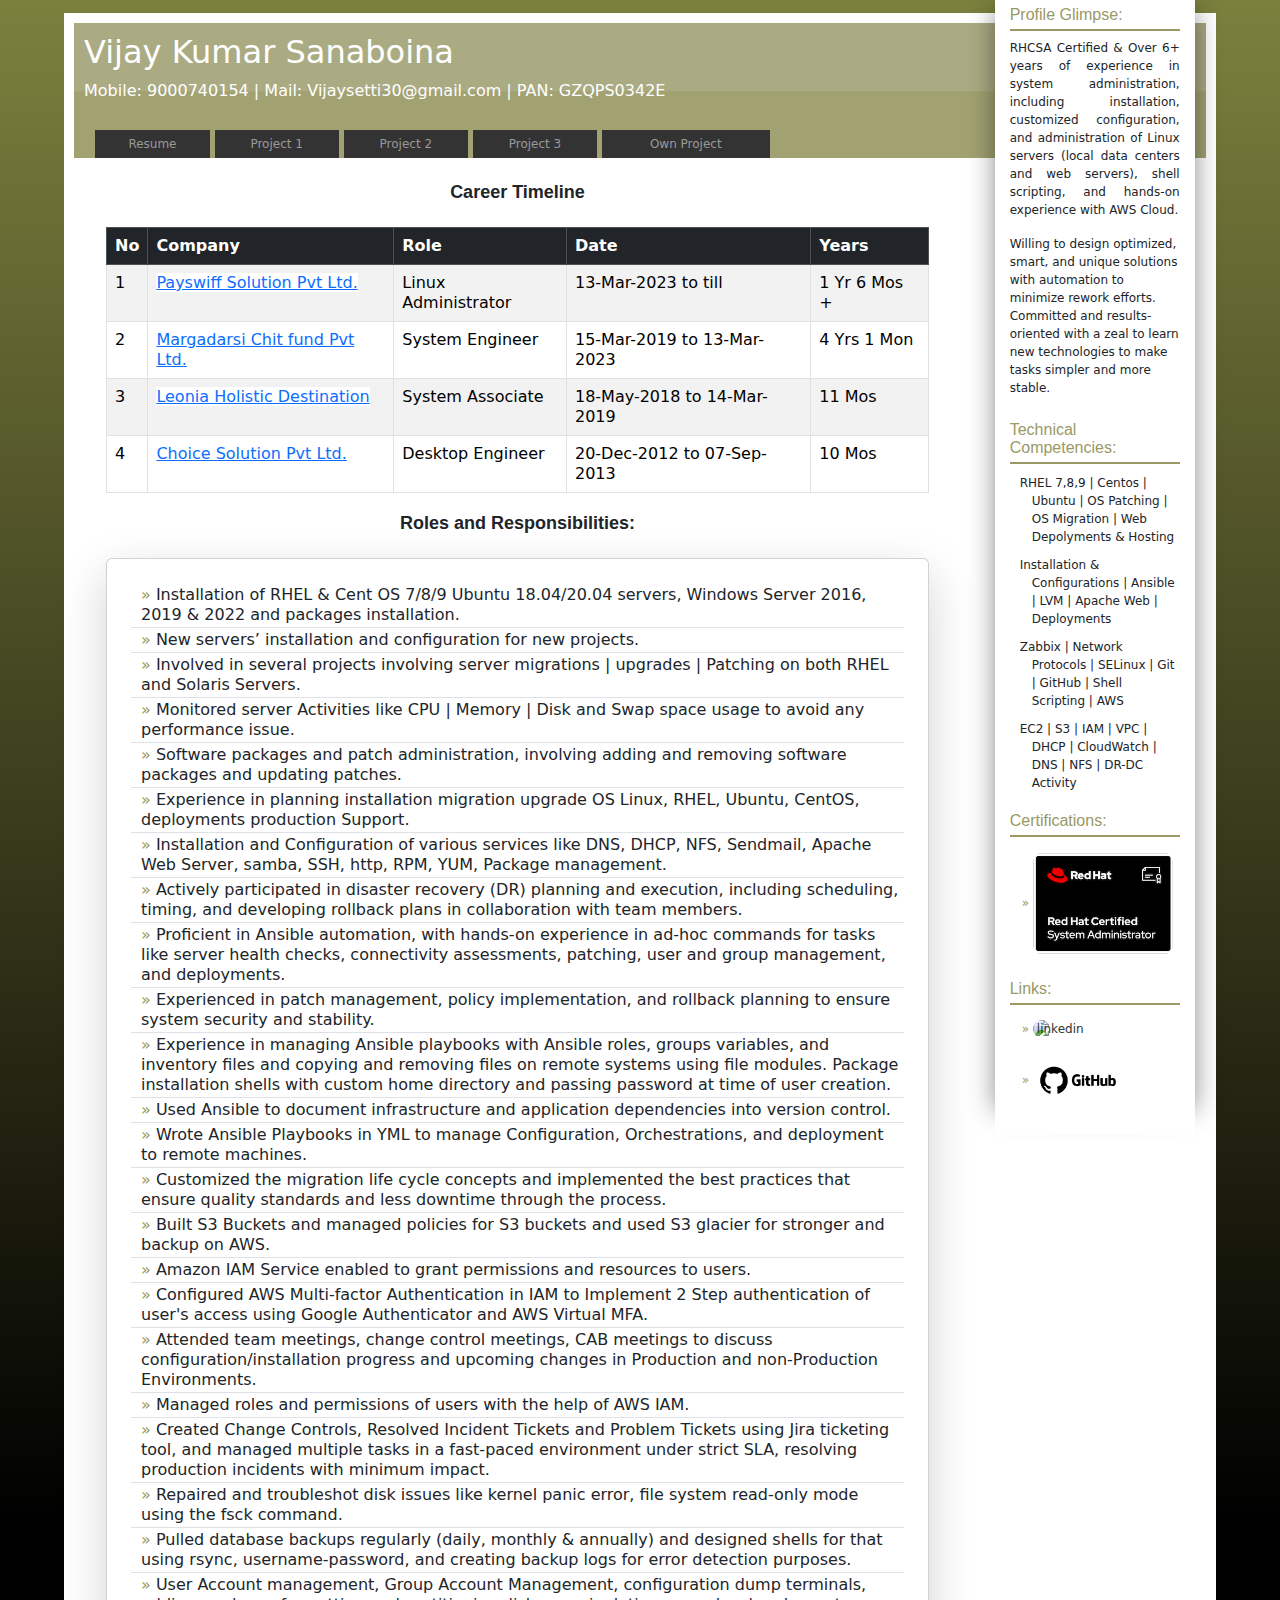
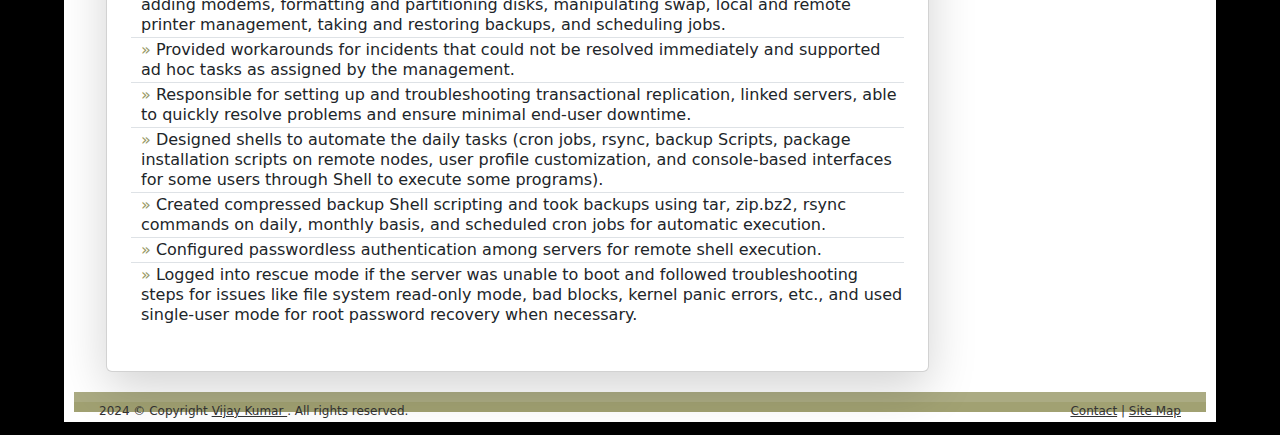
==== commit 78bbab95: "Update index.html" ====
--- a/index.html
+++ b/index.html
@@ -87,7 +87,7 @@
 				<div class="sidebar-section">
 					<h2 class="section-title">Technical Competencies:</h2>
 					<ul class="competencies-list">
-						<li>RHEL 7,8,9 | Centos | Ubuntu | OS Patching | OS Migration</li>
+						<li>RHEL 7,8,9 | Centos | Ubuntu | OS Patching | OS Migration | Web Depolyments & Hosting</li>
 						<li>Installation & Configurations | Ansible | LVM | Apache Web | Deployments</li>
 						<li>Zabbix | Network Protocols | SELinux | Git | GitHub | Shell Scripting | AWS</li>
 						<li>EC2 | S3 | IAM | VPC | DHCP | CloudWatch | DNS | NFS | DR-DC Activity</li>
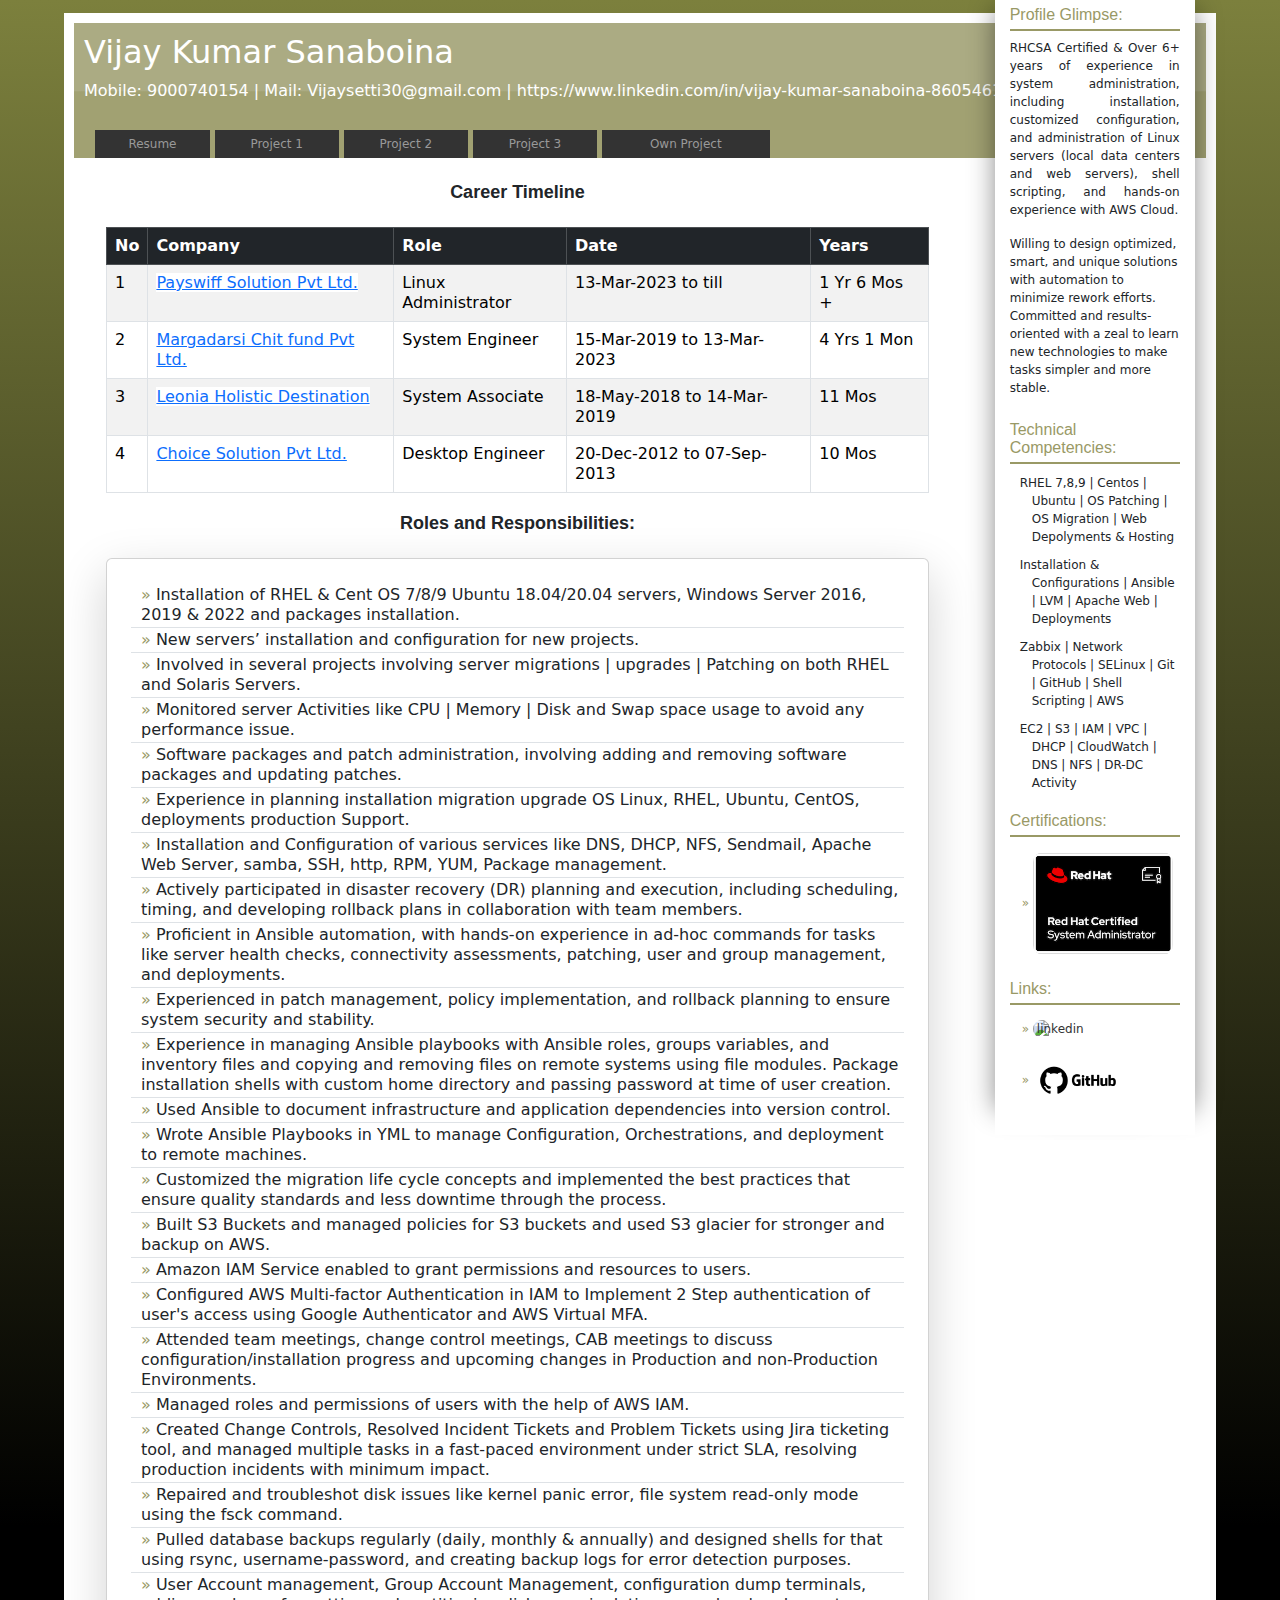
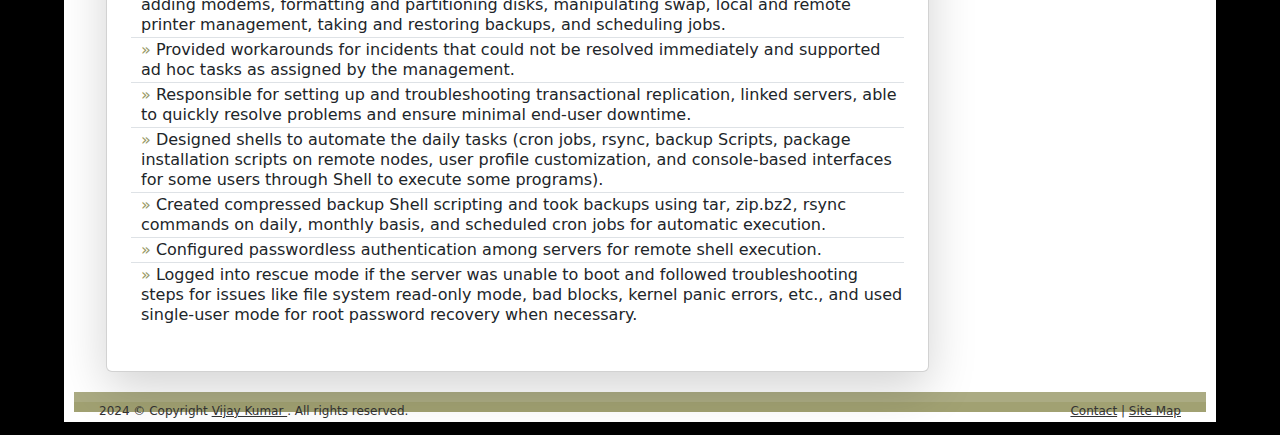
==== commit f0242005: "Update index.html" ====
--- a/index.html
+++ b/index.html
@@ -56,7 +56,7 @@
 			<!--start header-->
 			<div id="banner">
 				<h1>Vijay Kumar Sanaboina </h1>
-				<p>Mobile: 9000740154 | Mail: Vijaysetti30@gmail.com | PAN: GZQPS0342E</p>
+				<p>Mobile: 9000740154 | Mail: Vijaysetti30@gmail.com | https://www.linkedin.com/in/vijay-kumar-sanaboina-860546143/</p>
 				<!-- menu -->
 				<label for="show-menu" class="responsive">&#9776;</label>
 				<input type="checkbox" id="show-menu" role="button">
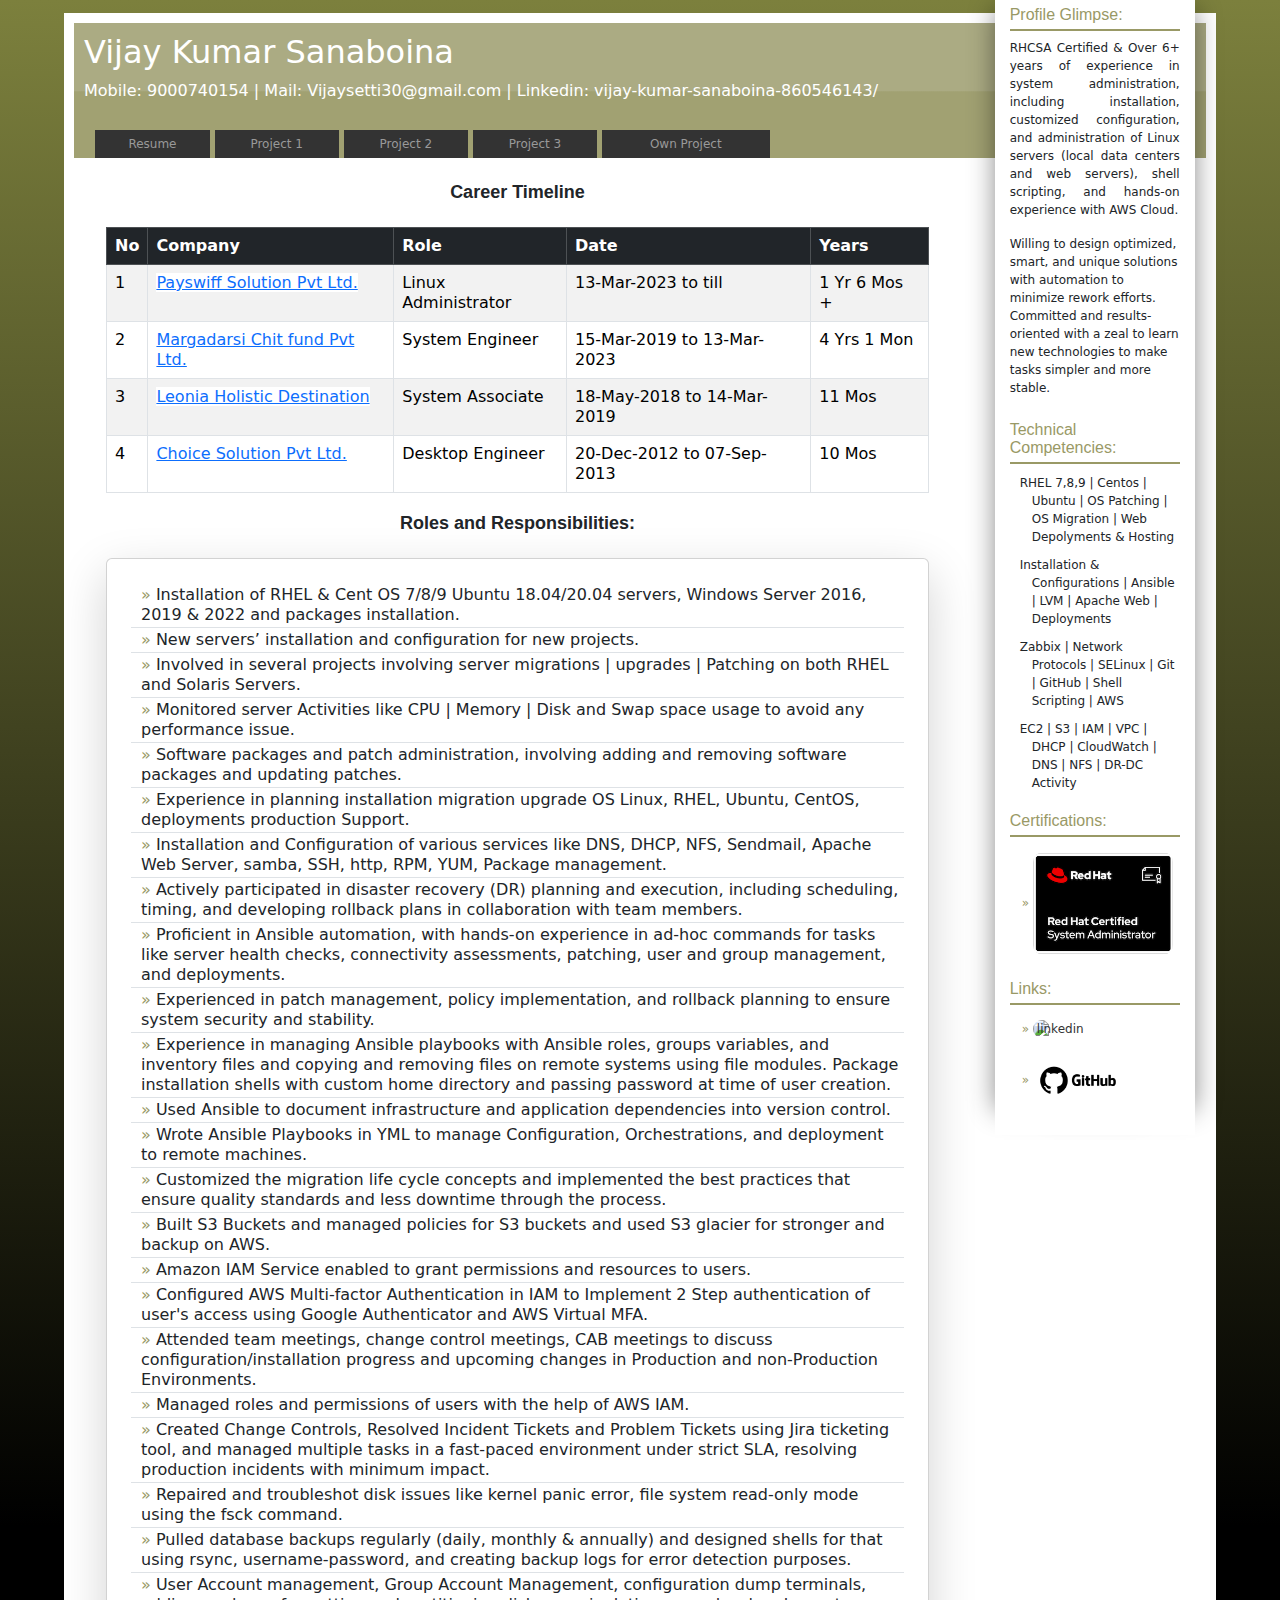
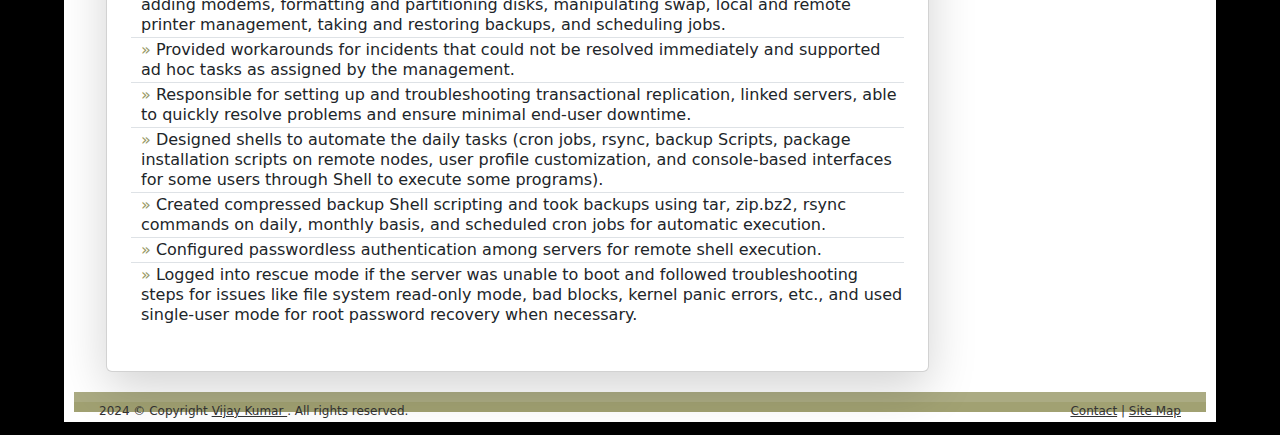
==== commit 51b45439: "Update index.html" ====
--- a/index.html
+++ b/index.html
@@ -56,7 +56,7 @@
 			<!--start header-->
 			<div id="banner">
 				<h1>Vijay Kumar Sanaboina </h1>
-				<p>Mobile: 9000740154 | Mail: Vijaysetti30@gmail.com | https://www.linkedin.com/in/vijay-kumar-sanaboina-860546143/</p>
+				<p>Mobile: 9000740154 | Mail: Vijaysetti30@gmail.com | Linkedin: vijay-kumar-sanaboina-860546143/</p>
 				<!-- menu -->
 				<label for="show-menu" class="responsive">&#9776;</label>
 				<input type="checkbox" id="show-menu" role="button">
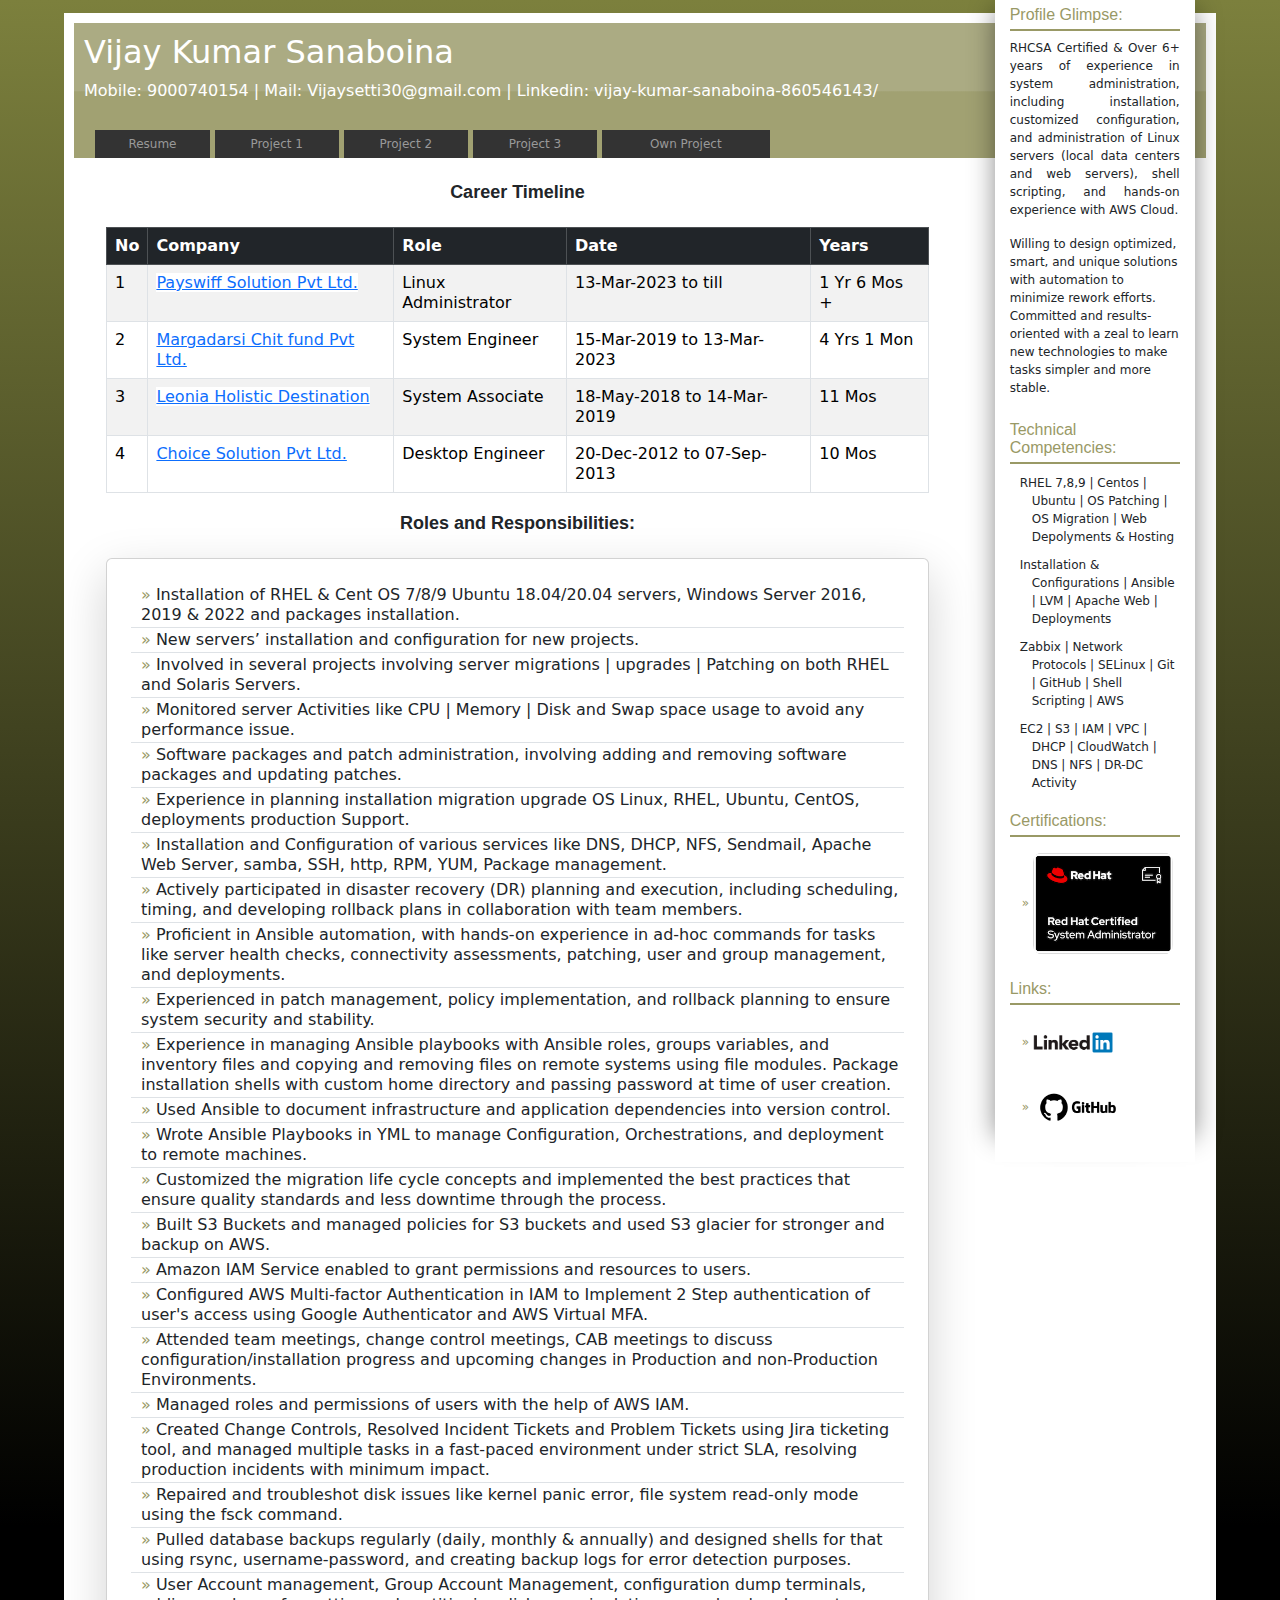
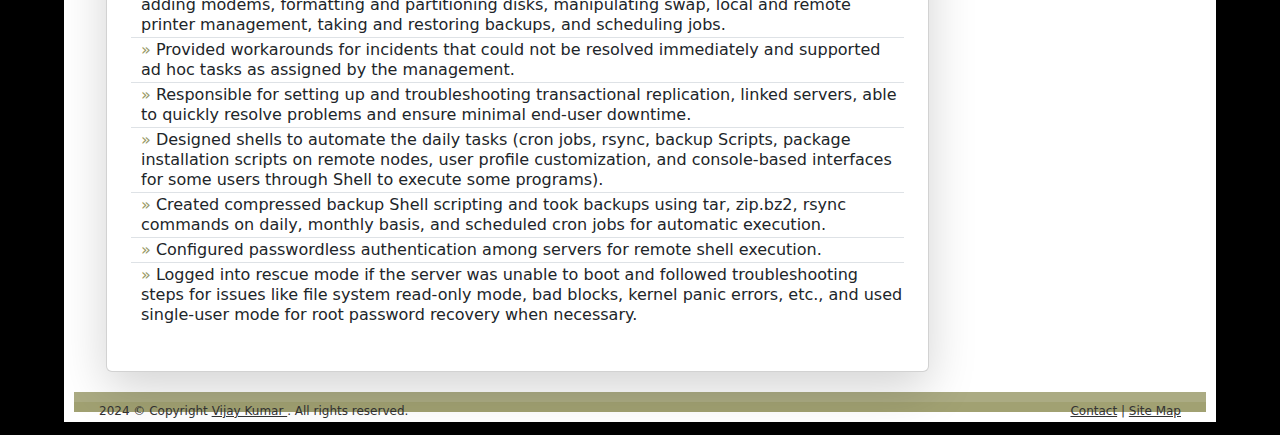
==== commit af6df457: "Update index.html" ====
--- a/index.html
+++ b/index.html
@@ -110,7 +110,7 @@
 				<div class="sidebar-section">
 					<h2 class="section-title">Links:</h2>
 					<ul class="links-list">
-						<li><a href="https://www.linkedin.com/in/vijay-kumar-sanaboina-860546143/" target="_blank"><img src="linkedin.png" alt="linkedin" style="width: 80px;border-radius: 10px;"></a></li>
+						<li><a href="https://www.linkedin.com/in/vijay-kumar-sanaboina-860546143/" target="_blank"><img src="Linkedin.png" alt="linkedin" style="width: 80px;border-radius: 10px;"></a></li>
 						<li><a href="http://www.mlpdesign.net" target="_blank"><img src="GitHub-logo.png" alt="github" style="width: 90px;border-radius: 20px;"></a></li>
 					</ul>
 				</div>
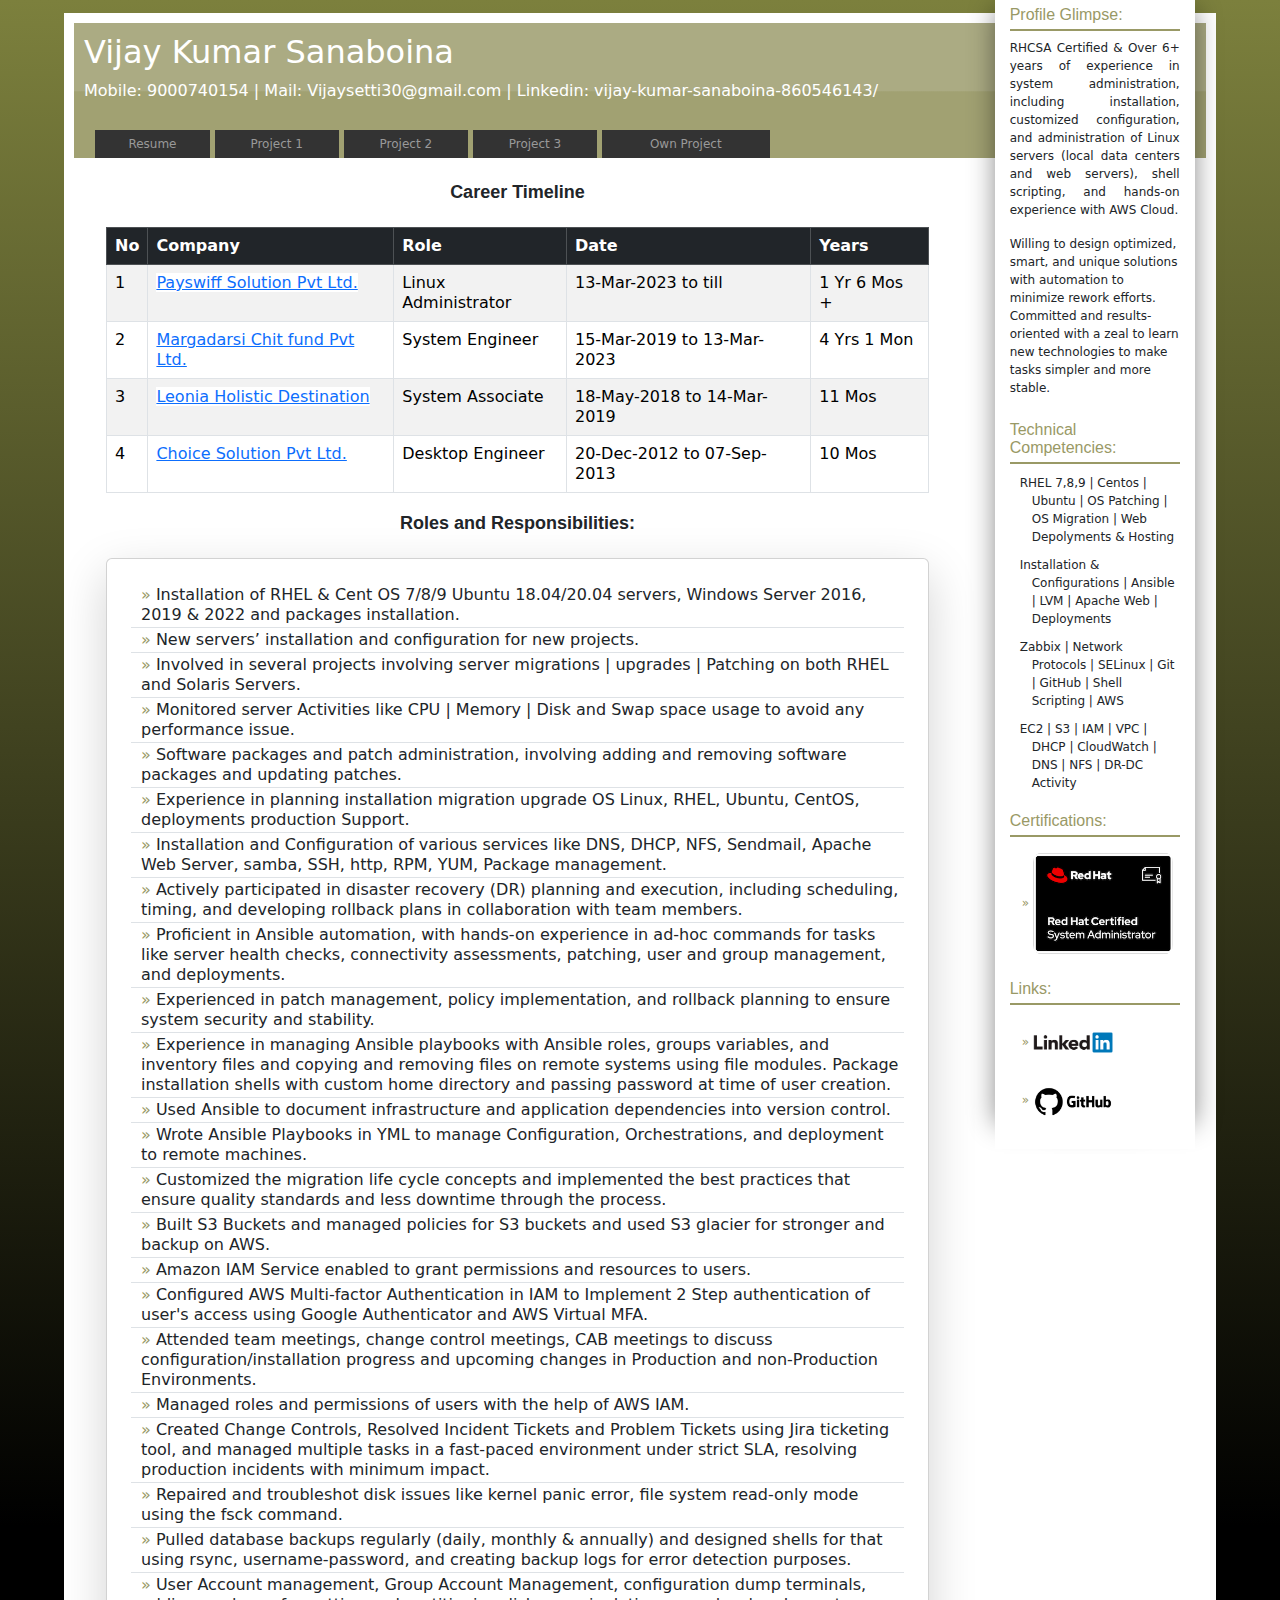
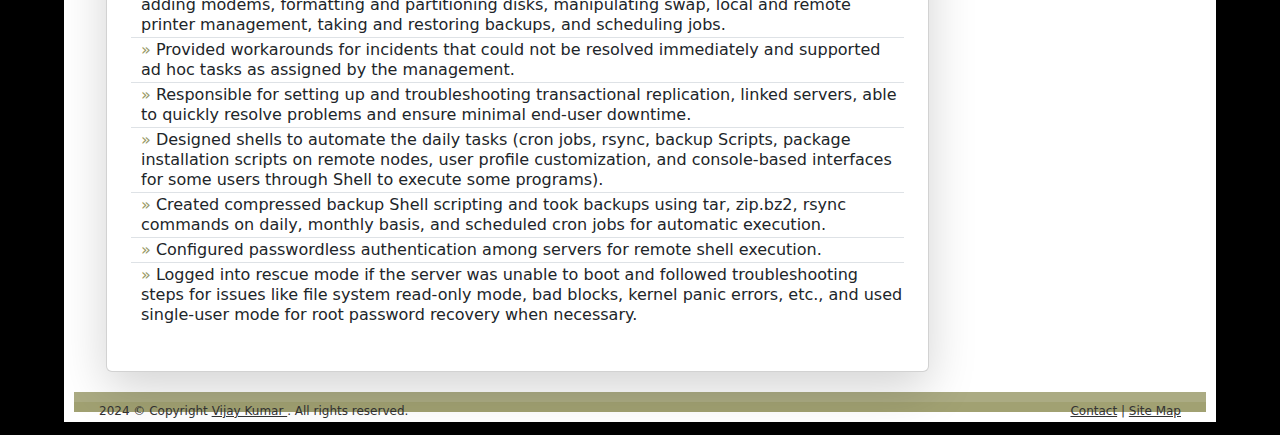
==== commit 5798515a: "Update index.html" ====
--- a/index.html
+++ b/index.html
@@ -111,7 +111,7 @@
 					<h2 class="section-title">Links:</h2>
 					<ul class="links-list">
 						<li><a href="https://www.linkedin.com/in/vijay-kumar-sanaboina-860546143/" target="_blank"><img src="Linkedin.png" alt="linkedin" style="width: 80px;border-radius: 10px;"></a></li>
-						<li><a href="http://www.mlpdesign.net" target="_blank"><img src="GitHub-logo.png" alt="github" style="width: 90px;border-radius: 20px;"></a></li>
+						<li><a href="http://www.mlpdesign.net" target="_blank"><img src="GitHub-logo.png" alt="github" style="width: 80px;border-radius: 20px;"></a></li>
 					</ul>
 				</div>
 			</div>
